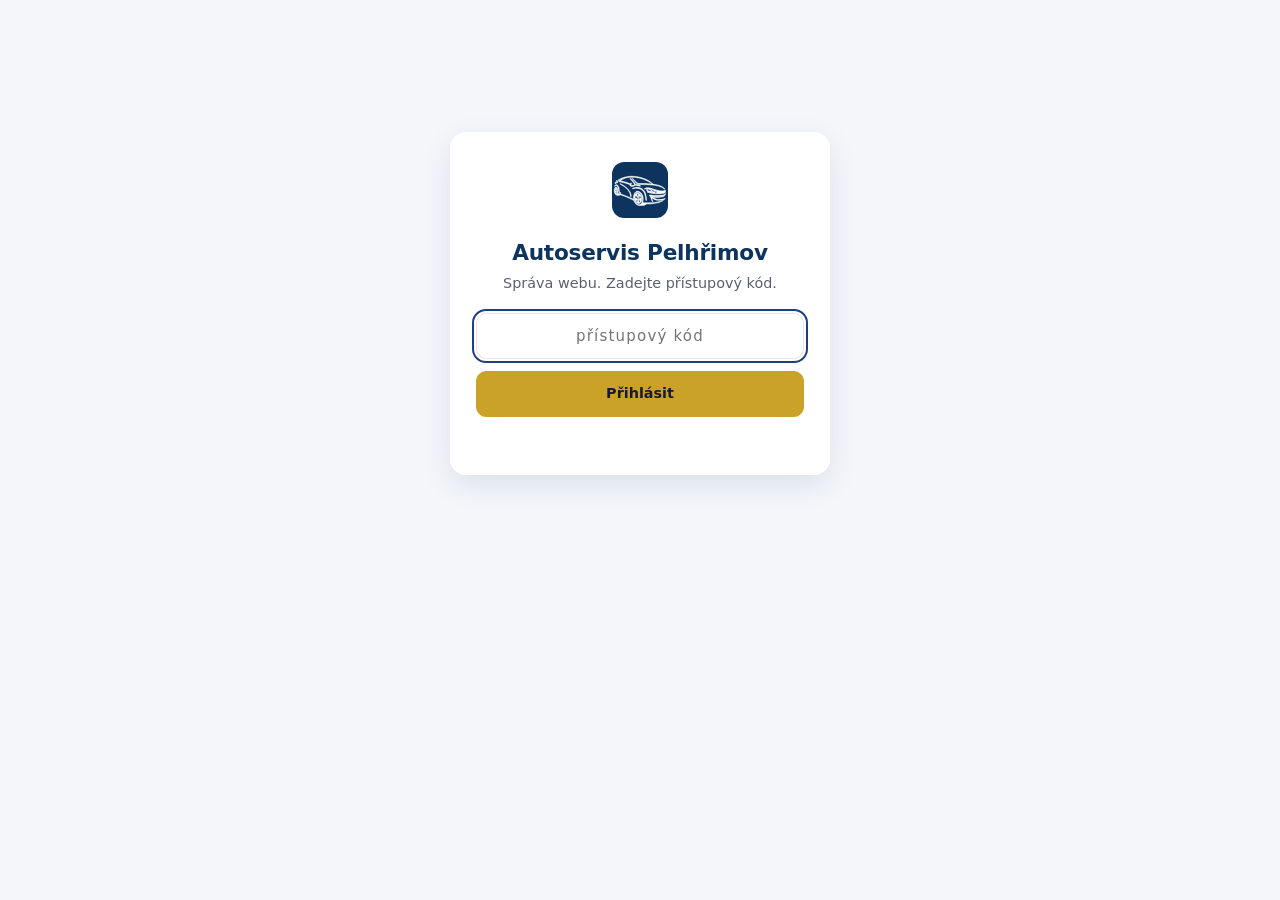
==== admin/index.html @ b39d032b "Admin /admin/ (návštěvnost + úprava ceníku) a měření kliků bez cookies - Ceny v data/obsah.json; bui" ====
<!DOCTYPE html>
<html lang="cs">
<head>
  <meta charset="UTF-8">
  <meta name="viewport" content="width=device-width, initial-scale=1.0">
  <title>Správa webu | Autoservis Pelhřimov</title>
  <meta name="robots" content="noindex, nofollow">
  <link rel="icon" href="/favicon.ico?v=2" sizes="48x48">
  <link rel="icon" href="/favicon.svg?v=2" type="image/svg+xml">
  <link rel="apple-touch-icon" href="/apple-touch-icon.png">
  <meta name="theme-color" content="#0c345f">
  <style>
    :root {
      --navy: #0c345f;
      --primary: #1e4080;
      --gold: #c9a227;
      --bg: #f4f6fa;
      --card: #ffffff;
      --ink: #1a1a2e;
      --muted: #5a6070;
      --line: rgba(26, 26, 46, 0.1);
      --ok: #1f7a4d;
      --err: #b3261e;
    }
    * { margin: 0; padding: 0; box-sizing: border-box; }
    body {
      background: var(--bg); color: var(--ink);
      font-family: -apple-system, BlinkMacSystemFont, "Segoe UI", Roboto, system-ui, sans-serif;
      font-size: 15px; line-height: 1.5; min-height: 100vh;
    }
    .wrap { max-width: 820px; margin: 0 auto; padding: 24px 16px 60px; }
    h1 { font-size: 1.35rem; font-weight: 800; color: var(--navy); letter-spacing: -0.01em; }
    h2 { font-size: 1.05rem; font-weight: 700; margin-bottom: 10px; }
    h2 small { color: var(--muted); font-size: 0.78rem; font-weight: 500; }
    .sub { color: var(--muted); font-size: 0.85rem; }
    .btn {
      font: inherit; font-weight: 700; font-size: 0.9rem; cursor: pointer;
      border: 1.5px solid var(--primary); border-radius: 10px;
      background: var(--card); color: var(--primary); padding: 9px 16px; white-space: nowrap;
    }
    .btn:hover { background: var(--primary); color: #fff; }
    .btn-primary { background: var(--gold); border-color: var(--gold); color: var(--ink); }
    .btn-primary:hover { background: #b8931f; border-color: #b8931f; color: var(--ink); }
    .btn:disabled { opacity: 0.45; cursor: default; }
    .btn:focus-visible, input:focus-visible, select:focus-visible, .tab:focus-visible { outline: 2px solid var(--primary); outline-offset: 2px; }
    .linklike { background: none; border: none; font: inherit; font-size: 0.85rem; color: var(--muted); text-decoration: underline; cursor: pointer; }
    [hidden] { display: none !important; }

    /* přihlášení */
    .login { max-width: 380px; margin: 12vh auto 0; background: var(--card); border-radius: 16px; padding: 30px 26px; box-shadow: 0 10px 30px rgba(12, 52, 95, 0.1); text-align: center; }
    .login img { width: 56px; height: 56px; margin-bottom: 12px; }
    .login p { color: var(--muted); font-size: 0.9rem; margin: 4px 0 18px; }
    .login input { width: 100%; font: inherit; padding: 11px 14px; border: 1.5px solid var(--line); border-radius: 10px; margin-bottom: 12px; text-align: center; letter-spacing: 0.08em; }
    .login .btn { width: 100%; padding: 11px; }
    .msg-err { color: var(--err); font-size: 0.88rem; margin-top: 10px; min-height: 1.3em; }

    /* hlavička a záložky */
    .top { display: flex; justify-content: space-between; align-items: flex-start; gap: 12px; margin-bottom: 18px; }
    .top a { color: var(--primary); font-weight: 600; font-size: 0.9rem; white-space: nowrap; }
    .tabs { display: flex; gap: 6px; border-bottom: 2px solid var(--line); margin-bottom: 22px; }
    .tab { font: inherit; font-weight: 700; background: none; border: none; padding: 10px 14px; color: var(--muted); cursor: pointer; border-bottom: 3px solid transparent; margin-bottom: -2px; }
    .tab[aria-selected="true"] { color: var(--navy); border-bottom-color: var(--gold); }

    /* dlaždice a karty */
    .tiles { display: grid; grid-template-columns: repeat(2, 1fr); gap: 12px; margin-bottom: 24px; }
    @media (min-width: 640px) { .tiles { grid-template-columns: repeat(4, 1fr); } }
    .tile { background: var(--card); border-radius: 14px; padding: 14px 14px 12px; box-shadow: 0 3px 12px rgba(12, 52, 95, 0.06); }
    .tile .num { font-size: 1.9rem; font-weight: 800; line-height: 1.1; color: var(--navy); font-variant-numeric: tabular-nums; }
    .tile .lbl { color: var(--muted); font-size: 0.78rem; font-weight: 600; margin-top: 3px; }
    .tile-gold { background: var(--navy); }
    .tile-gold .num { color: var(--gold); }
    .tile-gold .lbl { color: rgba(255, 255, 255, 0.8); }
    section.block { margin-bottom: 26px; }
    .card { background: var(--card); border-radius: 14px; padding: 14px 16px; box-shadow: 0 3px 12px rgba(12, 52, 95, 0.06); }

    /* cesta zákazníka */
    .step { display: flex; align-items: center; gap: 12px; padding: 10px 2px; border-top: 1px solid var(--line); }
    .step:first-child { border-top: none; }
    .step-no { flex: none; width: 26px; height: 26px; border-radius: 50%; background: var(--bg); color: var(--primary); font-weight: 800; font-size: 0.8rem; display: flex; align-items: center; justify-content: center; }
    .step-what { flex: 1; min-width: 0; font-weight: 600; }
    .step-what small { display: block; color: var(--muted); font-size: 0.76rem; font-weight: 500; }
    .step-num { font-weight: 800; font-size: 1.05rem; white-space: nowrap; font-variant-numeric: tabular-nums; }
    .step-num small { color: var(--muted); font-weight: 600; font-size: 0.78rem; margin-left: 4px; }

    /* graf */
    .chart { display: flex; align-items: flex-end; gap: 2px; height: 110px; }
    .bar { flex: 1; min-width: 3px; max-width: 34px; background: var(--primary); border-radius: 3px 3px 0 0; }
    .bar.zero { background: var(--line); height: 2px !important; }
    .chart-x { display: flex; justify-content: space-between; color: var(--muted); font-size: 0.72rem; margin-top: 6px; }

    /* tabulky */
    table { width: 100%; border-collapse: collapse; }
    td { padding: 9px 2px; border-top: 1px solid var(--line); vertical-align: middle; }
    tr:first-child td { border-top: none; }
    td.n { text-align: right; font-weight: 800; white-space: nowrap; font-variant-numeric: tabular-nums; width: 70px; }
    td.s { text-align: right; color: var(--muted); font-size: 0.8rem; white-space: nowrap; width: 90px; font-variant-numeric: tabular-nums; }
    .rowbar { display: block; height: 4px; border-radius: 2px; background: var(--gold); margin-top: 5px; }
    .empty { color: var(--muted); font-size: 0.9rem; }
    .devices { color: var(--muted); font-size: 0.88rem; margin-bottom: 8px; }
    .note { color: var(--muted); font-size: 0.8rem; margin-top: 18px; line-height: 1.55; }
    .footrow { display: flex; justify-content: space-between; align-items: center; margin-top: 18px; gap: 12px; }

    /* ceník */
    .intro { color: var(--muted); font-size: 0.9rem; margin-bottom: 16px; }
    .pol { display: grid; grid-template-columns: 1fr; gap: 8px; padding: 14px 0; border-top: 1px solid var(--line); }
    .pol:first-child { border-top: none; padding-top: 4px; }
    @media (min-width: 640px) { .pol { grid-template-columns: 200px 1fr; align-items: center; } }
    .pol-name { font-weight: 700; }
    .pol-name small { display: block; color: var(--muted); font-size: 0.8rem; font-weight: 500; }
    .pol-ctrl { display: flex; flex-wrap: wrap; align-items: center; gap: 8px; }
    .pol-ctrl select, .pol-ctrl input[type="number"], .pol-ctrl input[type="text"] {
      font: inherit; padding: 8px 10px; border: 1.5px solid var(--line); border-radius: 9px; background: #fff;
    }
    .pol-ctrl input[type="number"] { width: 120px; font-weight: 700; }
    .pol-ctrl input[type="text"] { width: 220px; max-width: 100%; }
    .pol-ctrl label.od { display: inline-flex; align-items: center; gap: 5px; font-size: 0.9rem; cursor: pointer; }
    .pol-ctrl .unit { color: var(--muted); font-weight: 600; }
    .pol.invalid input { border-color: var(--err); }
    .pol-err { color: var(--err); font-size: 0.82rem; grid-column: 1 / -1; }
    .savebar { display: flex; flex-wrap: wrap; align-items: center; gap: 12px; margin-top: 16px; }
    .status { font-size: 0.9rem; font-weight: 600; }
    .status.ok { color: var(--ok); }
    .status.err { color: var(--err); }
    .status.wait { color: var(--primary); }
  </style>
</head>
<body>

<div class="wrap" id="view-login" hidden>
  <div class="login">
    <img src="/favicon.svg?v=2" alt="">
    <h1>Autoservis Pelhřimov</h1>
    <p>Správa webu. Zadejte přístupový kód.</p>
    <input type="password" id="key-input" placeholder="přístupový kód" autocomplete="current-password" aria-label="Přístupový kód">
    <button class="btn btn-primary" id="key-btn">Přihlásit</button>
    <div class="msg-err" id="login-err" role="alert"></div>
  </div>
</div>

<div class="wrap" id="view-app" hidden>
  <header class="top">
    <div>
      <h1>Autoservis Pelhřimov</h1>
      <div class="sub">Správa webu autoservispelhrimov.cz</div>
    </div>
    <a href="/" target="_blank" rel="noopener">Otevřít web</a>
  </header>

  <div class="tabs" role="tablist">
    <button class="tab" role="tab" id="tab-btn-navstevnost" aria-selected="true" aria-controls="tab-navstevnost">Návštěvnost</button>
    <button class="tab" role="tab" id="tab-btn-cenik" aria-selected="false" aria-controls="tab-cenik">Ceník</button>
  </div>

  <div id="tab-navstevnost" role="tabpanel" aria-labelledby="tab-btn-navstevnost">
    <div class="tiles">
      <div class="tile"><div class="num" id="t-navstevy">–</div><div class="lbl">návštěv webu</div></div>
      <div class="tile tile-gold"><div class="num" id="t-kontakt">–</div><div class="lbl">vás kontaktovalo</div></div>
      <div class="tile"><div class="num" id="t-zobrazeni">–</div><div class="lbl">zobrazení stránek</div></div>
      <div class="tile"><div class="num" id="t-7dni">–</div><div class="lbl">zobrazení za 7 dní</div></div>
    </div>

    <section class="block">
      <h2>Cesta zákazníka</h2>
      <div class="card" id="funnel"></div>
    </section>

    <section class="block">
      <h2>Zobrazení stránek po dnech <small>(posledních 30 dní)</small></h2>
      <div class="card">
        <div class="chart" id="chart"></div>
        <div class="chart-x"><span id="chart-from"></span><span id="chart-to"></span></div>
      </div>
    </section>

    <section class="block">
      <h2>Jak vás kontaktovali <small>(a odkud na webu)</small></h2>
      <div class="card"><table id="kontakt-table"></table><div class="empty" id="kontakt-empty" hidden>Zatím nikdo.</div></div>
    </section>

    <section class="block">
      <h2>Na co dalšího klikali</h2>
      <div class="card"><table id="navigace-table"></table><div class="empty" id="navigace-empty" hidden>Zatím žádné kliky.</div></div>
    </section>

    <section class="block">
      <h2>Které stránky lidé čtou</h2>
      <div class="card"><table id="pages-table"></table><div class="empty" id="pages-empty" hidden>Zatím žádná data.</div></div>
    </section>

    <section class="block">
      <h2>Odkud lidé přišli</h2>
      <div class="card"><table id="sources-table"></table><div class="empty" id="sources-empty" hidden>Zatím žádná data.</div></div>
    </section>

    <div class="devices" id="devices"></div>
    <p class="note">
      Měříme anonymně a bez cookies od 21.&nbsp;9.&nbsp;2026. <strong>Návštěva</strong> je příchod na web zvenku
      (z Googlu, z mapy, z odkazu nebo napsáním adresy). Přechody mezi stránkami webu se počítají jen do zobrazení.
      <strong>Kontaktovali vás</strong> = lidé, kteří na webu klikli na telefon, WhatsApp, SMS nebo e-mail, nebo odeslali formulář.
      Jestli se opravdu dovolali, web nepozná.
    </p>
    <div class="footrow">
      <span class="sub" id="updated-at"></span>
      <button class="btn" id="refresh-btn">Obnovit</button>
    </div>
  </div>

  <div id="tab-cenik" role="tabpanel" aria-labelledby="tab-btn-cenik" hidden>
    <p class="intro">
      Po uložení se ceny propíšou do ceníku na webu, do častých dotazů i do údajů pro Google a AI asistenty.
      Web se přestaví zhruba do minuty. Ceny zadávejte včetně DPH.
    </p>
    <div class="card"><div id="cenik-form"><div class="empty">Načítám ceník…</div></div></div>
    <div class="savebar">
      <button class="btn btn-primary" id="save-btn" disabled>Uložit ceník</button>
      <button class="btn" id="reload-btn" hidden>Načíst znovu</button>
      <span class="status" id="cenik-status" role="status"></span>
    </div>
    <p class="note" id="cenik-meta"></p>
  </div>

  <div class="footrow">
    <span></span>
    <button class="linklike" id="logout-btn">Odhlásit</button>
  </div>
</div>

<script>
(function () {
  var SITE = 'autoservis-pelhrimov';
  var STATS_API = 'https://app.webzitra.cz/api/client-stats?site=' + SITE + '&days=30';
  var CONTENT_API = 'https://app.webzitra.cz/api/client-content?site=' + SITE;
  var KEY_STORE = 'ap_admin_key';

  var $ = function (id) { return document.getElementById(id); };
  function getKey() { try { return localStorage.getItem(KEY_STORE) || ''; } catch (e) { return ''; } }
  function setKey(k) { try { localStorage.setItem(KEY_STORE, k); } catch (e) {} }
  function clearKey() { try { localStorage.removeItem(KEY_STORE); } catch (e) {} }

  function fmt(n) { return (n || 0).toLocaleString('cs-CZ'); }
  function pct(part, whole) { return whole ? Math.round(100 * (part || 0) / whole) + ' %' : '0 %'; }
  function lide(n) { n = n || 0; return fmt(n) + ' ' + (n === 1 ? 'člověk' : (n >= 2 && n <= 4 ? 'lidé' : 'lidí')); }
  function czDay(iso) { var p = (iso || '').split('-'); return p.length === 3 ? (+p[2]) + '. ' + (+p[1]) + '.' : iso; }
  function el(tag, cls, text) { var e = document.createElement(tag); if (cls) e.className = cls; if (text != null) e.textContent = text; return e; }

  // ── názvy pro lidi (žádná hantýrka) ──
  var STRANKY = {
    '/': 'Úvodní stránka', '/diagnostika/': 'Diagnostika', '/pneuservis/': 'Pneuservis',
    '/geometrie/': 'Geometrie kol', '/priprava-stk/': 'Příprava na STK', '/karosarske-prace/': 'Karosářské práce',
    '/udrzba-a-servis/': 'Údržba a servis', '/dekujeme/': 'Poděkování po odeslání formuláře'
  };
  var MISTA = {
    uvod: 'úvod stránky', lista: 'lišta dole na mobilu', kontakt: 'sekce Kontakt', cenik: 'ceník', faq: 'časté dotazy',
    menu: 'menu', paticka: 'patička', recenze: 'recenze', sluzby: 'služby', 'o-nas': 'o nás', galerie: 'galerie',
    dekujeme: 'poděkování', diagnostika: 'stránka Diagnostika', pneuservis: 'stránka Pneuservis',
    geometrie: 'stránka Geometrie', 'priprava-stk': 'stránka Příprava na STK', 'karosarske-prace': 'stránka Karosářské práce',
    'udrzba-a-servis': 'stránka Údržba a servis'
  };
  var KANALY = { telefon: 'Zavolali', whatsapp: 'Napsali na WhatsApp', sms: 'Poslali SMS', email: 'Napsali e-mail', formular: 'Odeslali formulář' };
  var SEKCE = { sluzby: 'Služby', cenik: 'Ceník', recenze: 'Recenze', faq: 'Časté dotazy', kontakt: 'Kontakt' };

  function labelName(label) {
    var p = (label || '').split(':');
    if (p[0] === 'kontakt') return (KANALY[p[1]] || p[1]) + (p[2] ? ' · ' + (MISTA[p[2]] || p[2]) : '');
    if (p[0] === 'navigace') {
      if (p[1] === 'google-recenze') return 'Otevřeli recenze na Googlu';
      if ((p[1] || '').indexOf('sluzba-') === 0) {
        var slug = p[1].slice(7);
        return 'Otevřeli službu ' + (STRANKY['/' + slug + '/'] || slug) + (p[2] ? ' · z ' + (MISTA[p[2]] || p[2]) : '');
      }
    }
    return label;
  }

  var AI = { 'chatgpt.com': 'ChatGPT', 'chat.openai.com': 'ChatGPT', 'perplexity.ai': 'Perplexity', 'www.perplexity.ai': 'Perplexity',
    'claude.ai': 'Claude', 'gemini.google.com': 'Gemini', 'copilot.microsoft.com': 'Copilot' };
  function sourceName(raw) {
    var s = (raw || '').toLowerCase(), host = s.split('/')[0];
    if (s === 'direct') return 'Napsali adresu nebo záložka';
    if (AI[host]) return 'AI asistent · ' + AI[host];
    if (s === 'meta-ad' || /^(fb|facebook|ig|instagram|meta)\//.test(s)) return 'Reklama na Facebooku / Instagramu';
    if (/(^|\.)google\./.test(host)) return 'Google';
    if (/(^|\.)seznam\.cz$/.test(host)) return 'Seznam';
    if (/(^|\.)bing\.com$/.test(host)) return 'Bing';
    if (/(^|\.)(facebook|fb)\.com$/.test(host)) return 'Facebook';
    if (/(^|\.)instagram\.com$/.test(host)) return 'Instagram';
    if (/(^|\.)firmy\.cz$/.test(host)) return 'Firmy.cz';
    if (/(^|\.)mapy\.(cz|com)$/.test(host)) return 'Mapy.cz';
    return host || s;
  }

  function row(name, main, sub, barPct) {
    var tr = el('tr'), td1 = el('td', null, name);
    if (barPct != null) { var b = el('span', 'rowbar'); b.style.width = Math.max(3, Math.round(barPct)) + '%'; td1.appendChild(b); }
    tr.appendChild(td1); tr.appendChild(el('td', 'n', main)); tr.appendChild(el('td', 's', sub || ''));
    return tr;
  }
  function fillTable(tableId, emptyId, rows) {
    var t = $(tableId); t.textContent = '';
    rows.forEach(function (r) { t.appendChild(r); });
    $(emptyId).hidden = rows.length > 0;
  }
  function findBy(arr, key, val) { for (var i = 0; i < (arr || []).length; i++) if (arr[i][key] === val) return arr[i]; return null; }

  // ── Návštěvnost ──
  function renderStats(st) {
    var totals = st.totals || {}, last7 = st.last7 || {};
    var interni = findBy(st.sources, 'source', 'interni');
    var navstevy = Math.max(0, (totals.visitors || 0) - (interni ? interni.visitors || 0 : 0));
    var kontakt = findBy(st.click_groups, 'group', 'kontakt');
    var kontaktLidi = kontakt ? kontakt.visitors || 0 : 0;
    $('t-navstevy').textContent = fmt(navstevy);
    $('t-kontakt').textContent = fmt(kontaktLidi);
    $('t-zobrazeni').textContent = fmt(totals.pageviews);
    $('t-7dni').textContent = fmt(last7.pageviews);

    var f = $('funnel'); f.textContent = '';
    var cenik = findBy(st.sections, 'label', 'cenik'), kont = findBy(st.sections, 'label', 'kontakt');
    [['1', 'Přišli na web', 'návštěvy zvenku', navstevy],
     ['2', 'Prohlédli si ceník', 'dolistovali k ceníku', cenik ? cenik.visitors : 0],
     ['3', 'Došli ke kontaktu', 'dolistovali k sekci Kontakt', kont ? kont.visitors : 0],
     ['4', 'Kontaktovali vás', 'telefon, WhatsApp, SMS, e-mail nebo formulář', kontaktLidi]
    ].forEach(function (s, i) {
      var step = el('div', 'step');
      step.appendChild(el('div', 'step-no', s[0]));
      var what = el('div', 'step-what', s[1]); what.appendChild(el('small', null, s[2])); step.appendChild(what);
      var num = el('div', 'step-num', fmt(s[3]));
      if (i > 0 && navstevy) num.appendChild(el('small', null, pct(s[3], navstevy)));
      step.appendChild(num);
      f.appendChild(step);
    });

    var chart = $('chart'); chart.textContent = '';
    var daily = st.daily || [];
    var max = daily.reduce(function (m, d) { return Math.max(m, d.pageviews || 0); }, 0);
    daily.forEach(function (d) {
      var v = d.pageviews || 0, b = el('div', 'bar' + (v ? '' : ' zero'));
      if (v) b.style.height = Math.max(4, Math.round(100 * v / max)) + '%';
      b.title = czDay(d.day) + ': ' + fmt(v) + ' zobrazení' + (d.clicks ? ', ' + fmt(d.clicks) + ' kliků' : '');
      chart.appendChild(b);
    });
    if (!daily.length) chart.appendChild(el('div', 'empty', 'Zatím žádná data, měření běží od 21. 9. 2026.'));
    $('chart-from').textContent = daily.length ? czDay(daily[0].day) : '';
    $('chart-to').textContent = daily.length ? czDay(daily[daily.length - 1].day) : '';

    var clicks = st.clicks || [];
    var kontaktni = clicks.filter(function (c) { return (c.label || '').indexOf('kontakt:') === 0; });
    var ostatni = clicks.filter(function (c) { return (c.label || '').indexOf('kontakt:') !== 0; });
    var maxK = kontaktni.reduce(function (m, c) { return Math.max(m, c.count || 0); }, 0);
    fillTable('kontakt-table', 'kontakt-empty', kontaktni.map(function (c) {
      return row(labelName(c.label), fmt(c.count) + '×', lide(c.visitors), maxK ? 100 * c.count / maxK : 0);
    }));
    var maxO = ostatni.reduce(function (m, c) { return Math.max(m, c.count || 0); }, 0);
    fillTable('navigace-table', 'navigace-empty', ostatni.map(function (c) {
      return row(labelName(c.label), fmt(c.count) + '×', lide(c.visitors), maxO ? 100 * c.count / maxO : 0);
    }));

    var pages = st.pages || [];
    var maxP = pages.reduce(function (m, p) { return Math.max(m, p.pageviews || 0); }, 0);
    fillTable('pages-table', 'pages-empty', pages.map(function (p) {
      return row(STRANKY[p.path] || p.path, fmt(p.pageviews), 'zobrazení', maxP ? 100 * p.pageviews / maxP : 0);
    }));

    var merged = {}, total = 0;
    (st.sources || []).forEach(function (s) {
      if (s.source === 'interni') return;
      var n = sourceName(s.source);
      merged[n] = (merged[n] || 0) + (s.visitors || 0); total += s.visitors || 0;
    });
    var src = Object.keys(merged).map(function (n) { return { n: n, v: merged[n] }; }).sort(function (a, b) { return b.v - a.v; });
    fillTable('sources-table', 'sources-empty', src.map(function (s) {
      return row(s.n, fmt(s.v), pct(s.v, total), src[0].v ? 100 * s.v / src[0].v : 0);
    }));

    var dv = st.devices || {}, dt = (dv.m || 0) + (dv.t || 0) + (dv.d || 0);
    $('devices').textContent = dt ? 'Zařízení: ' + pct(dv.m, dt) + ' mobil, ' + pct(dv.d, dt) + ' počítač, ' + pct(dv.t, dt) + ' tablet' : '';
    $('updated-at').textContent = 'Načteno ' + new Date().toLocaleTimeString('cs-CZ', { hour: '2-digit', minute: '2-digit' });
  }

  function loadStats(key, fromLogin) {
    var btn = fromLogin ? $('key-btn') : $('refresh-btn');
    btn.disabled = true;
    return fetch(STATS_API, { headers: { 'x-admin-key': key }, cache: 'no-store' })
      .then(function (r) {
        if (r.status === 401) throw new Error('bad_key');
        if (!r.ok) throw new Error('http_' + r.status);
        return r.json();
      })
      .then(function (j) {
        setKey(key);
        $('view-login').hidden = true; $('view-app').hidden = false;
        renderStats(j.stats || {});
        return true;
      })
      .catch(function (err) {
        if (err.message === 'bad_key') {
          clearKey(); showLogin(fromLogin ? 'Nesprávný kód.' : '');
        } else if (fromLogin) {
          $('login-err').textContent = 'Nepodařilo se načíst data, zkuste to za chvíli.';
        } else {
          $('updated-at').textContent = 'Načtení selhalo, zkuste Obnovit.';
        }
        return false;
      })
      .then(function (ok) { btn.disabled = false; return ok; });
  }

  // ── Ceník ──
  var POLOZKY = [
    { k: 'mechanicke-prace', n: 'Mechanické práce', j: 'Kč/hod', jenCislo: true, pozn: 'hodinová sazba' },
    { k: 'prezuti', n: 'Přezutí + vyvážení', j: 'Kč' },
    { k: 'geometrie', n: 'Geometrie kol', j: 'Kč' },
    { k: 'diagnostika', n: 'Diagnostika', j: 'Kč', jenCislo: true },
    { k: 'klimatizace', n: 'Servis klimatizace', j: 'Kč' },
    { k: 'stk', n: 'Příprava na STK', j: 'Kč' }
  ];
  var TEXT_RE = /^[\p{L}\p{N} .,:;()/+–-]{1,30}$/u;
  var cenik = { obsah: null, sha: null, puvodni: '' };
  var nacteno = false;

  function tisice(n) { return String(n).replace(/\B(?=(\d{3})+(?!\d))/g, ' '); }
  function naWebu(p, pol) {
    if (p.cena === null) return p.text;
    return (p.od ? 'od ' : '') + tisice(p.cena) + ' ' + pol.j;
  }
  function status(text, cls) { var s = $('cenik-status'); s.textContent = text || ''; s.className = 'status' + (cls ? ' ' + cls : ''); }

  function renderCenik() {
    var box = $('cenik-form'); box.textContent = '';
    var ceny = (cenik.obsah && cenik.obsah.ceny) || {};
    POLOZKY.forEach(function (pol) {
      var p = ceny[pol.k] || { cena: null, od: false, text: '' };
      var wrap = el('div', 'pol'); wrap.dataset.k = pol.k;
      var name = el('div', 'pol-name', pol.n);
      var preview = el('small'); name.appendChild(preview); wrap.appendChild(name);
      var ctrl = el('div', 'pol-ctrl');

      var mode = null;
      if (!pol.jenCislo) {
        mode = el('select'); mode.setAttribute('aria-label', pol.n + ': cena nebo text');
        [['cena', 'Cena v Kč'], ['text', 'Text místo ceny']].forEach(function (o) {
          var opt = el('option', null, o[1]); opt.value = o[0]; mode.appendChild(opt);
        });
        mode.value = p.cena === null ? 'text' : 'cena';
        ctrl.appendChild(mode);
      }
      var odLbl = el('label', 'od'); var od = el('input'); od.type = 'checkbox'; od.checked = !!p.od;
      odLbl.appendChild(od); odLbl.appendChild(document.createTextNode('od'));
      var num = el('input'); num.type = 'number'; num.min = '1'; num.max = '1000000'; num.step = '1'; num.inputMode = 'numeric';
      num.value = p.cena === null ? '' : String(p.cena); num.setAttribute('aria-label', pol.n + ': cena v Kč');
      var unit = el('span', 'unit', pol.j);
      var txt = el('input'); txt.type = 'text'; txt.maxLength = 30; txt.value = p.text || ''; txt.placeholder = 'např. dle opravy';
      txt.setAttribute('aria-label', pol.n + ': text místo ceny');
      ctrl.appendChild(odLbl); ctrl.appendChild(num); ctrl.appendChild(unit); ctrl.appendChild(txt);
      wrap.appendChild(ctrl);
      var err = el('div', 'pol-err'); err.hidden = true; wrap.appendChild(err);

      function sync() {
        var jeText = mode && mode.value === 'text';
        odLbl.hidden = jeText; num.hidden = jeText; unit.hidden = jeText; txt.hidden = !jeText;
        var v = cist(pol, wrap);
        preview.textContent = v.chyba ? '' : 'Na webu: ' + naWebu(v.hodnota, pol);
        wrap.classList.toggle('invalid', !!v.chyba);
        err.textContent = v.chyba || ''; err.hidden = !v.chyba;
        zmena();
      }
      [mode, od, num, txt].forEach(function (x) { if (x) { x.addEventListener('input', sync); x.addEventListener('change', sync); } });
      wrap._sync = sync;
      box.appendChild(wrap);
      sync();
    });
    var u = cenik.obsah && cenik.obsah.upraveno ? new Date(cenik.obsah.upraveno) : null;
    $('cenik-meta').textContent = u && !isNaN(u) ? 'Naposledy upraveno ' + u.toLocaleString('cs-CZ', { day: 'numeric', month: 'numeric', year: 'numeric', hour: '2-digit', minute: '2-digit' }) + '.' : '';
  }

  function cist(pol, wrap) {
    var ctrl = wrap.querySelector('.pol-ctrl');
    var mode = ctrl.querySelector('select'), od = ctrl.querySelector('input[type="checkbox"]');
    var num = ctrl.querySelector('input[type="number"]'), txt = ctrl.querySelector('input[type="text"]');
    if (mode && mode.value === 'text') {
      var t = txt.value.trim();
      if (!TEXT_RE.test(t)) return { chyba: 'Napište krátký text (max 30 znaků, bez speciálních znaků).' };
      return { hodnota: { cena: null, od: false, text: t } };
    }
    var raw = num.value.trim();
    var n = Number(raw);
    if (!raw || !Number.isInteger(n) || n < 1 || n > 1000000) return { chyba: 'Zadejte celou cenu v Kč (1 až 1 000 000).' };
    return { hodnota: { cena: n, od: od.checked, text: '' } };
  }

  function sesbirat() {
    var ceny = {}, chyba = false;
    POLOZKY.forEach(function (pol) {
      var wrap = document.querySelector('.pol[data-k="' + pol.k + '"]');
      var v = wrap ? cist(pol, wrap) : { chyba: 'chybí' };
      if (v.chyba) chyba = true; else ceny[pol.k] = v.hodnota;
    });
    return chyba ? null : ceny;
  }

  function zmena() {
    var c = sesbirat();
    var zmeneno = !!c && JSON.stringify(c) !== cenik.puvodni;
    $('save-btn').disabled = !zmeneno;
    if (zmeneno) status('');
  }

  function loadCenik() {
    status('');
    $('reload-btn').hidden = true;
    $('cenik-form').textContent = ''; $('cenik-form').appendChild(el('div', 'empty', 'Načítám ceník…'));
    return fetch(CONTENT_API, { headers: { 'x-admin-key': getKey() }, cache: 'no-store' })
      .then(function (r) {
        if (r.status === 401) throw new Error('bad_key');
        var ct = r.headers.get('content-type') || '';
        if (ct.indexOf('application/json') === -1) throw new Error('not_ready');
        return r.json().then(function (j) { if (!r.ok) throw new Error(j.error || 'http_' + r.status); return j; });
      })
      .then(function (j) {
        cenik.obsah = j.obsah; cenik.sha = j.sha;
        var ceny = (j.obsah && j.obsah.ceny) || {};
        var norm = {};
        POLOZKY.forEach(function (pol) { if (ceny[pol.k]) norm[pol.k] = ceny[pol.k]; });
        cenik.puvodni = JSON.stringify(norm);
        nacteno = true;
        renderCenik();
      })
      .catch(function (err) {
        var box = $('cenik-form'); box.textContent = '';
        if (err.message === 'bad_key') { clearKey(); showLogin(''); return; }
        box.appendChild(el('div', 'empty', err.message === 'not_ready'
          ? 'Úprava ceníku se ještě spouští. Zkuste to prosím za chvíli.'
          : 'Ceník se nepodařilo načíst. Zkuste to za chvíli znovu.'));
        $('reload-btn').hidden = false;
      });
  }

  function cekatNaWeb(upraveno) {
    var pokusy = 0;
    status('Uloženo. Web se přestavuje, nové ceny budou vidět zhruba do minuty…', 'wait');
    (function kolo() {
      pokusy++;
      fetch('/data/obsah.json?t=' + Date.now(), { cache: 'no-store' })
        .then(function (r) { return r.ok ? r.json() : null; })
        .then(function (j) {
          if (j && j.upraveno === upraveno) { status('Hotovo, nové ceny jsou na webu.', 'ok'); return; }
          if (pokusy >= 40) { status('Uloženo. Přestavení webu trvá déle než obvykle, ceny se objeví během pár minut.', 'wait'); return; }
          setTimeout(kolo, 5000);
        })
        .catch(function () { if (pokusy < 40) setTimeout(kolo, 5000); });
    })();
  }

  function ulozit() {
    var ceny = sesbirat();
    if (!ceny) { status('Opravte prosím zvýrazněné položky.', 'err'); return; }
    var obsah = { upraveno: new Date().toISOString(), ceny: ceny };
    $('save-btn').disabled = true;
    status('Ukládám…', 'wait');
    fetch(CONTENT_API, {
      method: 'PUT', cache: 'no-store',
      headers: { 'x-admin-key': getKey(), 'content-type': 'application/json' },
      body: JSON.stringify({ obsah: obsah, sha: cenik.sha })
    })
      .then(function (r) { return r.json().catch(function () { return {}; }).then(function (j) { return { r: r, j: j }; }); })
      .then(function (x) {
        if (x.r.status === 401) { clearKey(); showLogin('Přihlaste se prosím znovu.'); return; }
        if (x.r.status === 409) {
          status('Ceník mezitím změnil někdo jiný. Načtěte ho znovu a úpravu zopakujte.', 'err');
          $('reload-btn').hidden = false; return;
        }
        if (!x.r.ok || !x.j.success) {
          status('Uložení se nepovedlo' + (x.j.detail ? ' (' + x.j.detail + ')' : '') + '. Zkuste to znovu.', 'err');
          $('save-btn').disabled = false; return;
        }
        cenik.sha = x.j.sha; cenik.obsah = obsah; cenik.puvodni = JSON.stringify(ceny);
        renderCenik();
        cekatNaWeb(obsah.upraveno);
      })
      .catch(function () { status('Uložení se nepovedlo (síť). Zkuste to znovu.', 'err'); $('save-btn').disabled = false; });
  }

  // ── záložky, přihlášení ──
  function prepnout(ktera) {
    ['navstevnost', 'cenik'].forEach(function (t) {
      var on = t === ktera;
      $('tab-' + t).hidden = !on;
      $('tab-btn-' + t).setAttribute('aria-selected', on ? 'true' : 'false');
    });
    if (ktera === 'cenik' && !nacteno) loadCenik();
  }
  function showLogin(msg) {
    $('view-app').hidden = true; $('view-login').hidden = false;
    $('login-err').textContent = msg || '';
    setTimeout(function () { $('key-input').focus(); }, 50);
  }

  $('key-btn').addEventListener('click', function () { var k = $('key-input').value.trim(); if (k) loadStats(k, true); });
  $('key-input').addEventListener('keydown', function (e) { if (e.key === 'Enter') $('key-btn').click(); });
  $('refresh-btn').addEventListener('click', function () { loadStats(getKey(), false); });
  $('tab-btn-navstevnost').addEventListener('click', function () { prepnout('navstevnost'); });
  $('tab-btn-cenik').addEventListener('click', function () { prepnout('cenik'); });
  $('save-btn').addEventListener('click', ulozit);
  $('reload-btn').addEventListener('click', function () { nacteno = false; loadCenik(); });
  $('logout-btn').addEventListener('click', function () { clearKey(); $('key-input').value = ''; nacteno = false; showLogin(''); });
  window.addEventListener('beforeunload', function (e) { if (!$('save-btn').disabled) { e.preventDefault(); e.returnValue = ''; } });

  var saved = getKey();
  if (saved) { $('view-app').hidden = false; loadStats(saved, false); } else { showLogin(''); }
})();
</script>
</body>
</html>
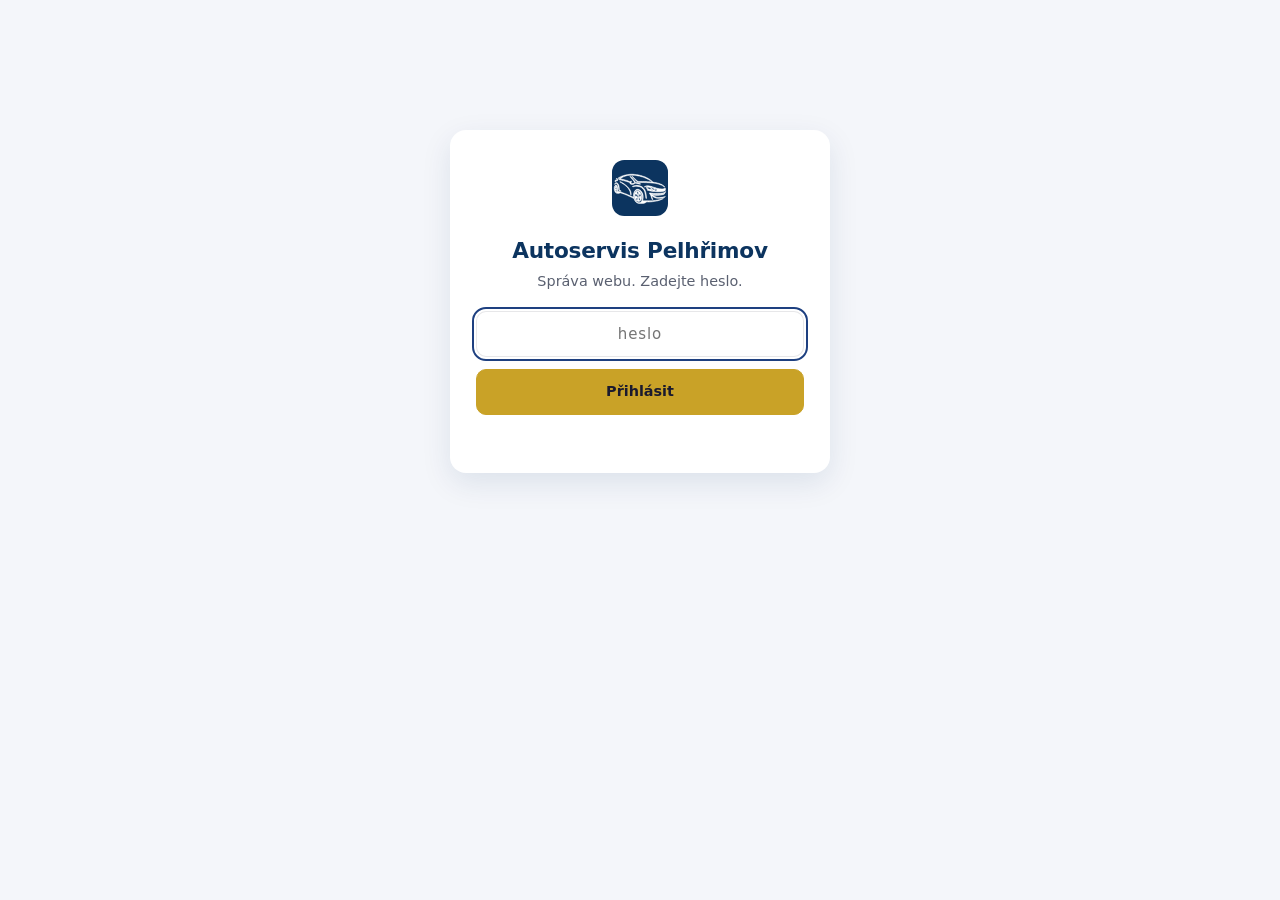
==== commit 22425a8c: "Admin v2: poptávky z formuláře, úprava ceníku, otevírací doby a oznámení - Formulář: pryč FormSubmit" ====
--- a/admin/index.html
+++ b/admin/index.html
@@ -11,57 +11,40 @@
   <meta name="theme-color" content="#0c345f">
   <style>
     :root {
-      --navy: #0c345f;
-      --primary: #1e4080;
-      --gold: #c9a227;
-      --bg: #f4f6fa;
-      --card: #ffffff;
-      --ink: #1a1a2e;
-      --muted: #5a6070;
-      --line: rgba(26, 26, 46, 0.1);
-      --ok: #1f7a4d;
-      --err: #b3261e;
+      --navy: #0c345f; --primary: #1e4080; --gold: #c9a227; --bg: #f4f6fa; --card: #ffffff;
+      --ink: #1a1a2e; --muted: #5a6070; --line: rgba(26, 26, 46, 0.1); --ok: #1f7a4d; --err: #b3261e;
     }
     * { margin: 0; padding: 0; box-sizing: border-box; }
-    body {
-      background: var(--bg); color: var(--ink);
-      font-family: -apple-system, BlinkMacSystemFont, "Segoe UI", Roboto, system-ui, sans-serif;
-      font-size: 15px; line-height: 1.5; min-height: 100vh;
-    }
-    .wrap { max-width: 820px; margin: 0 auto; padding: 24px 16px 60px; }
+    body { background: var(--bg); color: var(--ink); font-family: -apple-system, BlinkMacSystemFont, "Segoe UI", Roboto, system-ui, sans-serif; font-size: 15px; line-height: 1.5; min-height: 100vh; }
+    .wrap { max-width: 860px; margin: 0 auto; padding: 22px 16px 60px; }
     h1 { font-size: 1.35rem; font-weight: 800; color: var(--navy); letter-spacing: -0.01em; }
     h2 { font-size: 1.05rem; font-weight: 700; margin-bottom: 10px; }
     h2 small { color: var(--muted); font-size: 0.78rem; font-weight: 500; }
     .sub { color: var(--muted); font-size: 0.85rem; }
-    .btn {
-      font: inherit; font-weight: 700; font-size: 0.9rem; cursor: pointer;
-      border: 1.5px solid var(--primary); border-radius: 10px;
-      background: var(--card); color: var(--primary); padding: 9px 16px; white-space: nowrap;
-    }
+    .btn { font: inherit; font-weight: 700; font-size: 0.9rem; cursor: pointer; border: 1.5px solid var(--primary); border-radius: 10px; background: var(--card); color: var(--primary); padding: 9px 16px; white-space: nowrap; }
     .btn:hover { background: var(--primary); color: #fff; }
     .btn-primary { background: var(--gold); border-color: var(--gold); color: var(--ink); }
     .btn-primary:hover { background: #b8931f; border-color: #b8931f; color: var(--ink); }
+    .btn-small { padding: 6px 12px; font-size: 0.82rem; border-radius: 8px; }
     .btn:disabled { opacity: 0.45; cursor: default; }
-    .btn:focus-visible, input:focus-visible, select:focus-visible, .tab:focus-visible { outline: 2px solid var(--primary); outline-offset: 2px; }
+    .btn:focus-visible, input:focus-visible, select:focus-visible, textarea:focus-visible, .tab:focus-visible, .chip:focus-visible { outline: 2px solid var(--primary); outline-offset: 2px; }
     .linklike { background: none; border: none; font: inherit; font-size: 0.85rem; color: var(--muted); text-decoration: underline; cursor: pointer; }
     [hidden] { display: none !important; }
 
-    /* přihlášení */
     .login { max-width: 380px; margin: 12vh auto 0; background: var(--card); border-radius: 16px; padding: 30px 26px; box-shadow: 0 10px 30px rgba(12, 52, 95, 0.1); text-align: center; }
     .login img { width: 56px; height: 56px; margin-bottom: 12px; }
     .login p { color: var(--muted); font-size: 0.9rem; margin: 4px 0 18px; }
-    .login input { width: 100%; font: inherit; padding: 11px 14px; border: 1.5px solid var(--line); border-radius: 10px; margin-bottom: 12px; text-align: center; letter-spacing: 0.08em; }
+    .login input { width: 100%; font: inherit; padding: 11px 14px; border: 1.5px solid var(--line); border-radius: 10px; margin-bottom: 12px; text-align: center; letter-spacing: 0.06em; }
     .login .btn { width: 100%; padding: 11px; }
     .msg-err { color: var(--err); font-size: 0.88rem; margin-top: 10px; min-height: 1.3em; }
 
-    /* hlavička a záložky */
-    .top { display: flex; justify-content: space-between; align-items: flex-start; gap: 12px; margin-bottom: 18px; }
+    .top { display: flex; justify-content: space-between; align-items: flex-start; gap: 12px; margin-bottom: 16px; }
     .top a { color: var(--primary); font-weight: 600; font-size: 0.9rem; white-space: nowrap; }
-    .tabs { display: flex; gap: 6px; border-bottom: 2px solid var(--line); margin-bottom: 22px; }
-    .tab { font: inherit; font-weight: 700; background: none; border: none; padding: 10px 14px; color: var(--muted); cursor: pointer; border-bottom: 3px solid transparent; margin-bottom: -2px; }
+    .tabs { display: flex; gap: 4px; border-bottom: 2px solid var(--line); margin-bottom: 20px; overflow-x: auto; }
+    .tab { font: inherit; font-weight: 700; background: none; border: none; padding: 10px 12px; color: var(--muted); cursor: pointer; border-bottom: 3px solid transparent; margin-bottom: -2px; white-space: nowrap; }
     .tab[aria-selected="true"] { color: var(--navy); border-bottom-color: var(--gold); }
-
-    /* dlaždice a karty */
+    .badge { display: inline-block; min-width: 20px; padding: 0 6px; margin-left: 6px; border-radius: 10px; background: var(--err); color: #fff; font-size: 0.75rem; line-height: 20px; text-align: center; }
+
     .tiles { display: grid; grid-template-columns: repeat(2, 1fr); gap: 12px; margin-bottom: 24px; }
     @media (min-width: 640px) { .tiles { grid-template-columns: repeat(4, 1fr); } }
     .tile { background: var(--card); border-radius: 14px; padding: 14px 14px 12px; box-shadow: 0 3px 12px rgba(12, 52, 95, 0.06); }
@@ -72,8 +55,8 @@
     .tile-gold .lbl { color: rgba(255, 255, 255, 0.8); }
     section.block { margin-bottom: 26px; }
     .card { background: var(--card); border-radius: 14px; padding: 14px 16px; box-shadow: 0 3px 12px rgba(12, 52, 95, 0.06); }
-
-    /* cesta zákazníka */
+    .card + .card { margin-top: 14px; }
+
     .step { display: flex; align-items: center; gap: 12px; padding: 10px 2px; border-top: 1px solid var(--line); }
     .step:first-child { border-top: none; }
     .step-no { flex: none; width: 26px; height: 26px; border-radius: 50%; background: var(--bg); color: var(--primary); font-weight: 800; font-size: 0.8rem; display: flex; align-items: center; justify-content: center; }
@@ -81,14 +64,10 @@
     .step-what small { display: block; color: var(--muted); font-size: 0.76rem; font-weight: 500; }
     .step-num { font-weight: 800; font-size: 1.05rem; white-space: nowrap; font-variant-numeric: tabular-nums; }
     .step-num small { color: var(--muted); font-weight: 600; font-size: 0.78rem; margin-left: 4px; }
-
-    /* graf */
     .chart { display: flex; align-items: flex-end; gap: 2px; height: 110px; }
     .bar { flex: 1; min-width: 3px; max-width: 34px; background: var(--primary); border-radius: 3px 3px 0 0; }
     .bar.zero { background: var(--line); height: 2px !important; }
     .chart-x { display: flex; justify-content: space-between; color: var(--muted); font-size: 0.72rem; margin-top: 6px; }
-
-    /* tabulky */
     table { width: 100%; border-collapse: collapse; }
     td { padding: 9px 2px; border-top: 1px solid var(--line); vertical-align: middle; }
     tr:first-child td { border-top: none; }
@@ -97,31 +76,57 @@
     .rowbar { display: block; height: 4px; border-radius: 2px; background: var(--gold); margin-top: 5px; }
     .empty { color: var(--muted); font-size: 0.9rem; }
     .devices { color: var(--muted); font-size: 0.88rem; margin-bottom: 8px; }
-    .note { color: var(--muted); font-size: 0.8rem; margin-top: 18px; line-height: 1.55; }
+    .note { color: var(--muted); font-size: 0.8rem; margin-top: 16px; line-height: 1.55; }
     .footrow { display: flex; justify-content: space-between; align-items: center; margin-top: 18px; gap: 12px; }
 
-    /* ceník */
-    .intro { color: var(--muted); font-size: 0.9rem; margin-bottom: 16px; }
-    .pol { display: grid; grid-template-columns: 1fr; gap: 8px; padding: 14px 0; border-top: 1px solid var(--line); }
-    .pol:first-child { border-top: none; padding-top: 4px; }
-    @media (min-width: 640px) { .pol { grid-template-columns: 200px 1fr; align-items: center; } }
+    /* poptávky */
+    .chips { display: flex; flex-wrap: wrap; gap: 6px; margin-bottom: 14px; }
+    .chip { font: inherit; font-size: 0.85rem; font-weight: 600; border: 1.5px solid var(--line); background: var(--card); color: var(--muted); border-radius: 999px; padding: 5px 12px; cursor: pointer; }
+    .chip[aria-pressed="true"] { border-color: var(--navy); color: var(--navy); background: #e8edf6; }
+    .lead { border-left: 4px solid var(--gold); }
+    .lead.done { border-left-color: var(--line); opacity: 0.85; }
+    .lead.spam { border-left-color: var(--err); opacity: 0.7; }
+    .lead-head { display: flex; justify-content: space-between; gap: 10px; align-items: baseline; flex-wrap: wrap; }
+    .lead-name { font-weight: 800; font-size: 1.02rem; }
+    .lead-when { color: var(--muted); font-size: 0.8rem; }
+    .lead-links { display: flex; flex-wrap: wrap; gap: 8px 16px; margin: 6px 0; }
+    .lead-links a { color: var(--primary); font-weight: 700; }
+    .lead-row { font-size: 0.9rem; margin-top: 3px; }
+    .lead-row b { color: var(--muted); font-weight: 600; }
+    .lead-msg { white-space: pre-wrap; background: var(--bg); border-radius: 10px; padding: 10px 12px; margin-top: 8px; font-size: 0.92rem; }
+    .lead-actions { display: flex; flex-wrap: wrap; gap: 8px; margin-top: 10px; }
+    .tag { font-size: 0.72rem; font-weight: 700; border-radius: 6px; padding: 1px 7px; margin-left: 6px; vertical-align: 2px; }
+    .tag-new { background: var(--gold); color: var(--ink); }
+
+    /* úprava webu */
+    .intro { color: var(--muted); font-size: 0.9rem; margin-bottom: 14px; }
+    .pol { display: grid; grid-template-columns: 1fr; gap: 8px; padding: 12px 0; border-top: 1px solid var(--line); }
+    .pol:first-of-type { border-top: none; padding-top: 4px; }
+    @media (min-width: 640px) { .pol { grid-template-columns: 190px 1fr; align-items: center; } }
     .pol-name { font-weight: 700; }
     .pol-name small { display: block; color: var(--muted); font-size: 0.8rem; font-weight: 500; }
     .pol-ctrl { display: flex; flex-wrap: wrap; align-items: center; gap: 8px; }
-    .pol-ctrl select, .pol-ctrl input[type="number"], .pol-ctrl input[type="text"] {
-      font: inherit; padding: 8px 10px; border: 1.5px solid var(--line); border-radius: 9px; background: #fff;
-    }
+    .pol-ctrl select, .pol-ctrl input[type="number"], .pol-ctrl input[type="text"], .pol-ctrl input[type="time"], .pol-ctrl input[type="date"], .field textarea, .field input {
+      font: inherit; padding: 8px 10px; border: 1.5px solid var(--line); border-radius: 9px; background: #fff; }
     .pol-ctrl input[type="number"] { width: 120px; font-weight: 700; }
     .pol-ctrl input[type="text"] { width: 220px; max-width: 100%; }
-    .pol-ctrl label.od { display: inline-flex; align-items: center; gap: 5px; font-size: 0.9rem; cursor: pointer; }
+    .pol-ctrl label.chk { display: inline-flex; align-items: center; gap: 5px; font-size: 0.9rem; cursor: pointer; }
     .pol-ctrl .unit { color: var(--muted); font-weight: 600; }
     .pol.invalid input { border-color: var(--err); }
     .pol-err { color: var(--err); font-size: 0.82rem; grid-column: 1 / -1; }
-    .savebar { display: flex; flex-wrap: wrap; align-items: center; gap: 12px; margin-top: 16px; }
+    .field { margin-top: 12px; }
+    .field label { display: block; font-weight: 700; font-size: 0.9rem; margin-bottom: 5px; }
+    .field textarea, .field input[type="text"] { width: 100%; }
+    .field small { color: var(--muted); font-size: 0.8rem; }
+    .field-row { display: flex; flex-wrap: wrap; gap: 12px; margin-top: 10px; }
+    .field-row label { font-weight: 600; font-size: 0.88rem; display: flex; flex-direction: column; gap: 4px; }
+    .preview { margin-top: 10px; background: var(--gold); color: var(--ink); font-weight: 700; border-radius: 8px; padding: 8px 12px; text-align: center; font-size: 0.9rem; }
+    .savebar { position: sticky; bottom: 0; display: flex; flex-wrap: wrap; align-items: center; gap: 12px; margin-top: 16px; padding: 12px 0; background: var(--bg); }
     .status { font-size: 0.9rem; font-weight: 600; }
     .status.ok { color: var(--ok); }
     .status.err { color: var(--err); }
     .status.wait { color: var(--primary); }
+    .hint { background: #fff8e1; border-radius: 10px; padding: 10px 12px; font-size: 0.85rem; margin-top: 10px; }
   </style>
 </head>
 <body>
@@ -130,8 +135,8 @@
   <div class="login">
     <img src="/favicon.svg?v=2" alt="">
     <h1>Autoservis Pelhřimov</h1>
-    <p>Správa webu. Zadejte přístupový kód.</p>
-    <input type="password" id="key-input" placeholder="přístupový kód" autocomplete="current-password" aria-label="Přístupový kód">
+    <p>Správa webu. Zadejte heslo.</p>
+    <input type="password" id="key-input" placeholder="heslo" autocomplete="current-password" aria-label="Heslo">
     <button class="btn btn-primary" id="key-btn">Přihlásit</button>
     <div class="msg-err" id="login-err" role="alert"></div>
   </div>
@@ -147,133 +152,202 @@
   </header>
 
   <div class="tabs" role="tablist">
-    <button class="tab" role="tab" id="tab-btn-navstevnost" aria-selected="true" aria-controls="tab-navstevnost">Návštěvnost</button>
-    <button class="tab" role="tab" id="tab-btn-cenik" aria-selected="false" aria-controls="tab-cenik">Ceník</button>
+    <button class="tab" role="tab" id="tab-btn-poptavky" aria-selected="true" aria-controls="tab-poptavky">Poptávky<span class="badge" id="badge-nove" hidden></span></button>
+    <button class="tab" role="tab" id="tab-btn-navstevnost" aria-selected="false" aria-controls="tab-navstevnost">Návštěvnost</button>
+    <button class="tab" role="tab" id="tab-btn-uprava" aria-selected="false" aria-controls="tab-uprava">Úprava webu</button>
   </div>
 
-  <div id="tab-navstevnost" role="tabpanel" aria-labelledby="tab-btn-navstevnost">
+  <!-- ═══ POPTÁVKY ═══ -->
+  <div id="tab-poptavky" role="tabpanel" aria-labelledby="tab-btn-poptavky">
+    <div class="chips" role="group" aria-label="Filtr poptávek">
+      <button class="chip" data-filtr="new" aria-pressed="true">Nové</button>
+      <button class="chip" data-filtr="done" aria-pressed="false">Vyřízené</button>
+      <button class="chip" data-filtr="spam" aria-pressed="false">Spam</button>
+      <button class="chip" data-filtr="vse" aria-pressed="false">Všechny</button>
+    </div>
+    <div id="leads"><div class="empty">Načítám poptávky…</div></div>
+    <p class="note">Každá poptávka z formuláře na webu přijde i e-mailem na autoservispelhrimov@seznam.cz. Tady ji uvidíte, i kdyby e-mail nedorazil.</p>
+    <div class="footrow"><span class="sub" id="leads-updated"></span><button class="btn" id="leads-refresh">Obnovit</button></div>
+  </div>
+
+  <!-- ═══ NÁVŠTĚVNOST ═══ -->
+  <div id="tab-navstevnost" role="tabpanel" aria-labelledby="tab-btn-navstevnost" hidden>
     <div class="tiles">
       <div class="tile"><div class="num" id="t-navstevy">–</div><div class="lbl">návštěv webu</div></div>
       <div class="tile tile-gold"><div class="num" id="t-kontakt">–</div><div class="lbl">vás kontaktovalo</div></div>
       <div class="tile"><div class="num" id="t-zobrazeni">–</div><div class="lbl">zobrazení stránek</div></div>
       <div class="tile"><div class="num" id="t-7dni">–</div><div class="lbl">zobrazení za 7 dní</div></div>
     </div>
-
-    <section class="block">
-      <h2>Cesta zákazníka</h2>
-      <div class="card" id="funnel"></div>
-    </section>
-
+    <section class="block"><h2>Cesta zákazníka</h2><div class="card" id="funnel"></div></section>
     <section class="block">
       <h2>Zobrazení stránek po dnech <small>(posledních 30 dní)</small></h2>
-      <div class="card">
-        <div class="chart" id="chart"></div>
-        <div class="chart-x"><span id="chart-from"></span><span id="chart-to"></span></div>
-      </div>
+      <div class="card"><div class="chart" id="chart"></div><div class="chart-x"><span id="chart-from"></span><span id="chart-to"></span></div></div>
     </section>
-
-    <section class="block">
-      <h2>Jak vás kontaktovali <small>(a odkud na webu)</small></h2>
-      <div class="card"><table id="kontakt-table"></table><div class="empty" id="kontakt-empty" hidden>Zatím nikdo.</div></div>
-    </section>
-
-    <section class="block">
-      <h2>Na co dalšího klikali</h2>
-      <div class="card"><table id="navigace-table"></table><div class="empty" id="navigace-empty" hidden>Zatím žádné kliky.</div></div>
-    </section>
-
-    <section class="block">
-      <h2>Které stránky lidé čtou</h2>
-      <div class="card"><table id="pages-table"></table><div class="empty" id="pages-empty" hidden>Zatím žádná data.</div></div>
-    </section>
-
-    <section class="block">
-      <h2>Odkud lidé přišli</h2>
-      <div class="card"><table id="sources-table"></table><div class="empty" id="sources-empty" hidden>Zatím žádná data.</div></div>
-    </section>
-
+    <section class="block"><h2>Jak vás kontaktovali <small>(a odkud na webu)</small></h2>
+      <div class="card"><table id="kontakt-table"></table><div class="empty" id="kontakt-empty" hidden>Zatím nikdo.</div></div></section>
+    <section class="block"><h2>Na co dalšího klikali</h2>
+      <div class="card"><table id="navigace-table"></table><div class="empty" id="navigace-empty" hidden>Zatím žádné kliky.</div></div></section>
+    <section class="block"><h2>Které stránky lidé čtou</h2>
+      <div class="card"><table id="pages-table"></table><div class="empty" id="pages-empty" hidden>Zatím žádná data.</div></div></section>
+    <section class="block"><h2>Odkud lidé přišli</h2>
+      <div class="card"><table id="sources-table"></table><div class="empty" id="sources-empty" hidden>Zatím žádná data.</div></div></section>
     <div class="devices" id="devices"></div>
     <p class="note">
       Měříme anonymně a bez cookies od 21.&nbsp;9.&nbsp;2026. <strong>Návštěva</strong> je příchod na web zvenku
-      (z Googlu, z mapy, z odkazu nebo napsáním adresy). Přechody mezi stránkami webu se počítají jen do zobrazení.
-      <strong>Kontaktovali vás</strong> = lidé, kteří na webu klikli na telefon, WhatsApp, SMS nebo e-mail, nebo odeslali formulář.
+      (z Googlu, z mapy, z odkazu nebo napsáním adresy). Přechody mezi stránkami se počítají jen do zobrazení.
+      <strong>Kontaktovali vás</strong> = lidé, kteří klikli na telefon, WhatsApp, SMS nebo e-mail, nebo odeslali formulář.
       Jestli se opravdu dovolali, web nepozná.
     </p>
-    <div class="footrow">
-      <span class="sub" id="updated-at"></span>
-      <button class="btn" id="refresh-btn">Obnovit</button>
+    <div class="footrow"><span class="sub" id="updated-at"></span><button class="btn" id="refresh-btn">Obnovit</button></div>
+  </div>
+
+  <!-- ═══ ÚPRAVA WEBU ═══ -->
+  <div id="tab-uprava" role="tabpanel" aria-labelledby="tab-btn-uprava" hidden>
+    <p class="intro">Po uložení se změny propíšou na web, do údajů pro Google i pro AI asistenty. Web se přestaví zhruba do minuty.</p>
+    <div id="uprava-obsah"><div class="empty">Načítám…</div></div>
+    <div class="savebar">
+      <button class="btn btn-primary" id="save-btn" disabled>Uložit změny</button>
+      <button class="btn" id="reload-btn" hidden>Načíst znovu</button>
+      <span class="status" id="uprava-status" role="status"></span>
     </div>
+    <p class="note" id="uprava-meta"></p>
   </div>
 
-  <div id="tab-cenik" role="tabpanel" aria-labelledby="tab-btn-cenik" hidden>
-    <p class="intro">
-      Po uložení se ceny propíšou do ceníku na webu, do častých dotazů i do údajů pro Google a AI asistenty.
-      Web se přestaví zhruba do minuty. Ceny zadávejte včetně DPH.
-    </p>
-    <div class="card"><div id="cenik-form"><div class="empty">Načítám ceník…</div></div></div>
-    <div class="savebar">
-      <button class="btn btn-primary" id="save-btn" disabled>Uložit ceník</button>
-      <button class="btn" id="reload-btn" hidden>Načíst znovu</button>
-      <span class="status" id="cenik-status" role="status"></span>
-    </div>
-    <p class="note" id="cenik-meta"></p>
-  </div>
-
-  <div class="footrow">
-    <span></span>
-    <button class="linklike" id="logout-btn">Odhlásit</button>
-  </div>
+  <div class="footrow"><span></span><button class="linklike" id="logout-btn">Odhlásit</button></div>
 </div>
 
 <script>
 (function () {
   var SITE = 'autoservis-pelhrimov';
-  var STATS_API = 'https://app.webzitra.cz/api/client-stats?site=' + SITE + '&days=30';
-  var CONTENT_API = 'https://app.webzitra.cz/api/client-content?site=' + SITE;
+  var API = 'https://app.webzitra.cz/api/';
+  var STATS_API = API + 'client-stats?site=' + SITE + '&days=30';
+  var CONTENT_API = API + 'client-content?site=' + SITE;
+  var INBOX_API = API + 'client-inbox?site=' + SITE;
   var KEY_STORE = 'ap_admin_key';
 
   var $ = function (id) { return document.getElementById(id); };
   function getKey() { try { return localStorage.getItem(KEY_STORE) || ''; } catch (e) { return ''; } }
   function setKey(k) { try { localStorage.setItem(KEY_STORE, k); } catch (e) {} }
   function clearKey() { try { localStorage.removeItem(KEY_STORE); } catch (e) {} }
-
   function fmt(n) { return (n || 0).toLocaleString('cs-CZ'); }
   function pct(part, whole) { return whole ? Math.round(100 * (part || 0) / whole) + ' %' : '0 %'; }
   function lide(n) { n = n || 0; return fmt(n) + ' ' + (n === 1 ? 'člověk' : (n >= 2 && n <= 4 ? 'lidé' : 'lidí')); }
   function czDay(iso) { var p = (iso || '').split('-'); return p.length === 3 ? (+p[2]) + '. ' + (+p[1]) + '.' : iso; }
   function el(tag, cls, text) { var e = document.createElement(tag); if (cls) e.className = cls; if (text != null) e.textContent = text; return e; }
-
-  // ── názvy pro lidi (žádná hantýrka) ──
-  var STRANKY = {
-    '/': 'Úvodní stránka', '/diagnostika/': 'Diagnostika', '/pneuservis/': 'Pneuservis',
-    '/geometrie/': 'Geometrie kol', '/priprava-stk/': 'Příprava na STK', '/karosarske-prace/': 'Karosářské práce',
-    '/udrzba-a-servis/': 'Údržba a servis', '/dekujeme/': 'Poděkování po odeslání formuláře'
-  };
-  var MISTA = {
-    uvod: 'úvod stránky', lista: 'lišta dole na mobilu', kontakt: 'sekce Kontakt', cenik: 'ceník', faq: 'časté dotazy',
-    menu: 'menu', paticka: 'patička', recenze: 'recenze', sluzby: 'služby', 'o-nas': 'o nás', galerie: 'galerie',
-    dekujeme: 'poděkování', diagnostika: 'stránka Diagnostika', pneuservis: 'stránka Pneuservis',
-    geometrie: 'stránka Geometrie', 'priprava-stk': 'stránka Příprava na STK', 'karosarske-prace': 'stránka Karosářské práce',
-    'udrzba-a-servis': 'stránka Údržba a servis'
-  };
+  function findBy(arr, key, val) { for (var i = 0; i < (arr || []).length; i++) if (arr[i][key] === val) return arr[i]; return null; }
+  function api(url, opts) {
+    opts = opts || {};
+    var h = { 'x-admin-key': getKey() };
+    if (opts.body) h['content-type'] = 'application/json';
+    return fetch(url, { method: opts.method || 'GET', headers: h, body: opts.body, cache: 'no-store' })
+      .then(function (r) {
+        return r.json().catch(function () { return {}; }).then(function (j) {
+          if (r.status === 401) { clearKey(); showLogin('Přihlaste se prosím znovu.'); throw new Error('bad_key'); }
+          return { ok: r.ok, status: r.status, j: j };
+        });
+      });
+  }
+
+  // ═══ POPTÁVKY ═══
+  var leads = [], filtr = 'new';
+  var POLE_POPORADI = ['Telefon', 'email', 'Služba', 'Termín'];
+  function czDatum(iso) {
+    var m = /^(\d{4})-(\d{2})-(\d{2})$/.exec(iso || '');
+    return m ? (+m[3]) + '. ' + (+m[2]) + '. ' + m[1] : iso;
+  }
+  function kdy(ts) {
+    var d = new Date(ts); if (isNaN(d)) return '';
+    return d.toLocaleString('cs-CZ', { day: 'numeric', month: 'numeric', year: 'numeric', hour: '2-digit', minute: '2-digit' });
+  }
+  function telOdkaz(t) { var c = (t || '').replace(/[^\d+]/g, ''); return c.length >= 9 ? 'tel:' + c : null; }
+  function mailOdkaz(m) { return /^[^\s@<>"]+@[^\s@<>"]+\.[^\s@<>"]+$/.test(m || '') ? 'mailto:' + m : null; }
+
+  function renderLeads() {
+    var box = $('leads'); box.textContent = '';
+    var list = leads.filter(function (l) { return filtr === 'vse' || l.status === filtr; });
+    if (!list.length) {
+      box.appendChild(el('div', 'card empty', filtr === 'new' ? 'Žádné nové poptávky.' : 'Nic tu není.'));
+      return;
+    }
+    list.forEach(function (l) {
+      var f = l.fields || {};
+      var c = el('div', 'card lead' + (l.status === 'done' ? ' done' : l.status === 'spam' ? ' spam' : ''));
+      var head = el('div', 'lead-head');
+      var name = el('div', 'lead-name', f['Jméno'] || f.name || f.jmeno || 'Bez jména');
+      if (l.status === 'new') name.appendChild(el('span', 'tag tag-new', 'nová'));
+      head.appendChild(name); head.appendChild(el('div', 'lead-when', kdy(l.created_at)));
+      c.appendChild(head);
+
+      var links = el('div', 'lead-links');
+      var tel = f['Telefon'] || f.phone, mail = f.email;
+      var th = telOdkaz(tel), mh = mailOdkaz(mail);
+      if (th) { var a1 = el('a', null, 'Zavolat ' + tel); a1.href = th; links.appendChild(a1); } else if (tel) links.appendChild(el('span', null, tel));
+      if (mh) { var a2 = el('a', null, mail); a2.href = mh; links.appendChild(a2); } else if (mail) links.appendChild(el('span', null, mail));
+      if (links.childNodes.length) c.appendChild(links);
+
+      Object.keys(f).forEach(function (k) {
+        if (['Jméno', 'name', 'jmeno', 'Telefon', 'phone', 'email', 'Zpráva', 'message'].indexOf(k) !== -1) return;
+        var r = el('div', 'lead-row'); r.appendChild(el('b', null, k + ': '));
+        r.appendChild(document.createTextNode(k === 'Termín' ? czDatum(f[k]) : f[k]));
+        c.appendChild(r);
+      });
+      var zprava = f['Zpráva'] || f.message;
+      if (zprava) c.appendChild(el('div', 'lead-msg', zprava));
+
+      var act = el('div', 'lead-actions');
+      function tlacitko(text, stav, primar) {
+        var b = el('button', 'btn btn-small' + (primar ? ' btn-primary' : ''), text);
+        b.addEventListener('click', function () { zmenStav(l, stav, b); });
+        act.appendChild(b);
+      }
+      if (l.status !== 'done') tlacitko('Vyřízeno', 'done', true);
+      if (l.status !== 'new') tlacitko('Vrátit mezi nové', 'new');
+      if (l.status !== 'spam') tlacitko('Spam', 'spam');
+      c.appendChild(act);
+      box.appendChild(c);
+    });
+  }
+  function badge(n) { var b = $('badge-nove'); b.textContent = n ? String(n) : ''; b.hidden = !n; }
+  function loadLeads() {
+    $('leads-refresh').disabled = true;
+    return api(INBOX_API).then(function (x) {
+      if (!x.ok) throw new Error(x.j.error || 'http');
+      leads = x.j.poptavky || []; badge(x.j.nove || 0); renderLeads();
+      $('leads-updated').textContent = 'Načteno ' + new Date().toLocaleTimeString('cs-CZ', { hour: '2-digit', minute: '2-digit' });
+    }).catch(function (e) {
+      if (e.message === 'bad_key') return;
+      $('leads').textContent = ''; $('leads').appendChild(el('div', 'card empty', 'Poptávky se nepodařilo načíst. Zkuste Obnovit.'));
+    }).then(function () { $('leads-refresh').disabled = false; });
+  }
+  function zmenStav(l, stav, btn) {
+    btn.disabled = true;
+    api(INBOX_API, { method: 'PATCH', body: JSON.stringify({ id: l.id, status: stav }) }).then(function (x) {
+      if (!x.ok) throw new Error('fail');
+      l.status = stav; badge(leads.filter(function (z) { return z.status === 'new'; }).length); renderLeads();
+    }).catch(function (e) { if (e.message !== 'bad_key') { btn.disabled = false; alert('Změnu se nepodařilo uložit, zkuste to znovu.'); } });
+  }
+  document.querySelectorAll('.chip').forEach(function (c) {
+    c.addEventListener('click', function () {
+      filtr = c.dataset.filtr;
+      document.querySelectorAll('.chip').forEach(function (x) { x.setAttribute('aria-pressed', x === c ? 'true' : 'false'); });
+      renderLeads();
+    });
+  });
+
+  // ═══ NÁVŠTĚVNOST ═══
+  var STRANKY = { '/': 'Úvodní stránka', '/diagnostika/': 'Diagnostika', '/pneuservis/': 'Pneuservis', '/geometrie/': 'Geometrie kol', '/priprava-stk/': 'Příprava na STK', '/karosarske-prace/': 'Karosářské práce', '/udrzba-a-servis/': 'Údržba a servis', '/dekujeme/': 'Poděkování po odeslání formuláře' };
+  var MISTA = { uvod: 'úvod stránky', lista: 'lišta dole na mobilu', kontakt: 'sekce Kontakt', cenik: 'ceník', faq: 'časté dotazy', menu: 'menu', paticka: 'patička', recenze: 'recenze', sluzby: 'služby', 'o-nas': 'o nás', galerie: 'galerie', dekujeme: 'poděkování', diagnostika: 'stránka Diagnostika', pneuservis: 'stránka Pneuservis', geometrie: 'stránka Geometrie', 'priprava-stk': 'stránka Příprava na STK', 'karosarske-prace': 'stránka Karosářské práce', 'udrzba-a-servis': 'stránka Údržba a servis' };
   var KANALY = { telefon: 'Zavolali', whatsapp: 'Napsali na WhatsApp', sms: 'Poslali SMS', email: 'Napsali e-mail', formular: 'Odeslali formulář' };
-  var SEKCE = { sluzby: 'Služby', cenik: 'Ceník', recenze: 'Recenze', faq: 'Časté dotazy', kontakt: 'Kontakt' };
-
   function labelName(label) {
     var p = (label || '').split(':');
     if (p[0] === 'kontakt') return (KANALY[p[1]] || p[1]) + (p[2] ? ' · ' + (MISTA[p[2]] || p[2]) : '');
     if (p[0] === 'navigace') {
       if (p[1] === 'google-recenze') return 'Otevřeli recenze na Googlu';
-      if ((p[1] || '').indexOf('sluzba-') === 0) {
-        var slug = p[1].slice(7);
-        return 'Otevřeli službu ' + (STRANKY['/' + slug + '/'] || slug) + (p[2] ? ' · z ' + (MISTA[p[2]] || p[2]) : '');
-      }
+      if ((p[1] || '').indexOf('sluzba-') === 0) { var s = p[1].slice(7); return 'Otevřeli službu ' + (STRANKY['/' + s + '/'] || s) + (p[2] ? ' · z ' + (MISTA[p[2]] || p[2]) : ''); }
     }
     return label;
   }
-
-  var AI = { 'chatgpt.com': 'ChatGPT', 'chat.openai.com': 'ChatGPT', 'perplexity.ai': 'Perplexity', 'www.perplexity.ai': 'Perplexity',
-    'claude.ai': 'Claude', 'gemini.google.com': 'Gemini', 'copilot.microsoft.com': 'Copilot' };
+  var AI = { 'chatgpt.com': 'ChatGPT', 'chat.openai.com': 'ChatGPT', 'perplexity.ai': 'Perplexity', 'www.perplexity.ai': 'Perplexity', 'claude.ai': 'Claude', 'gemini.google.com': 'Gemini', 'copilot.microsoft.com': 'Copilot' };
   function sourceName(raw) {
     var s = (raw || '').toLowerCase(), host = s.split('/')[0];
     if (s === 'direct') return 'Napsali adresu nebo záložka';
@@ -288,51 +362,32 @@
     if (/(^|\.)mapy\.(cz|com)$/.test(host)) return 'Mapy.cz';
     return host || s;
   }
-
   function row(name, main, sub, barPct) {
     var tr = el('tr'), td1 = el('td', null, name);
     if (barPct != null) { var b = el('span', 'rowbar'); b.style.width = Math.max(3, Math.round(barPct)) + '%'; td1.appendChild(b); }
     tr.appendChild(td1); tr.appendChild(el('td', 'n', main)); tr.appendChild(el('td', 's', sub || ''));
     return tr;
   }
-  function fillTable(tableId, emptyId, rows) {
-    var t = $(tableId); t.textContent = '';
-    rows.forEach(function (r) { t.appendChild(r); });
-    $(emptyId).hidden = rows.length > 0;
-  }
-  function findBy(arr, key, val) { for (var i = 0; i < (arr || []).length; i++) if (arr[i][key] === val) return arr[i]; return null; }
-
-  // ── Návštěvnost ──
+  function fillTable(tableId, emptyId, rows) { var t = $(tableId); t.textContent = ''; rows.forEach(function (r) { t.appendChild(r); }); $(emptyId).hidden = rows.length > 0; }
   function renderStats(st) {
     var totals = st.totals || {}, last7 = st.last7 || {};
     var interni = findBy(st.sources, 'source', 'interni');
     var navstevy = Math.max(0, (totals.visitors || 0) - (interni ? interni.visitors || 0 : 0));
-    var kontakt = findBy(st.click_groups, 'group', 'kontakt');
-    var kontaktLidi = kontakt ? kontakt.visitors || 0 : 0;
-    $('t-navstevy').textContent = fmt(navstevy);
-    $('t-kontakt').textContent = fmt(kontaktLidi);
-    $('t-zobrazeni').textContent = fmt(totals.pageviews);
-    $('t-7dni').textContent = fmt(last7.pageviews);
-
+    var kontakt = findBy(st.click_groups, 'group', 'kontakt'), kontaktLidi = kontakt ? kontakt.visitors || 0 : 0;
+    $('t-navstevy').textContent = fmt(navstevy); $('t-kontakt').textContent = fmt(kontaktLidi);
+    $('t-zobrazeni').textContent = fmt(totals.pageviews); $('t-7dni').textContent = fmt(last7.pageviews);
     var f = $('funnel'); f.textContent = '';
     var cenik = findBy(st.sections, 'label', 'cenik'), kont = findBy(st.sections, 'label', 'kontakt');
-    [['1', 'Přišli na web', 'návštěvy zvenku', navstevy],
-     ['2', 'Prohlédli si ceník', 'dolistovali k ceníku', cenik ? cenik.visitors : 0],
-     ['3', 'Došli ke kontaktu', 'dolistovali k sekci Kontakt', kont ? kont.visitors : 0],
-     ['4', 'Kontaktovali vás', 'telefon, WhatsApp, SMS, e-mail nebo formulář', kontaktLidi]
+    [['1', 'Přišli na web', 'návštěvy zvenku', navstevy], ['2', 'Prohlédli si ceník', 'vydrželi u ceníku aspoň vteřinu', cenik ? cenik.visitors : 0],
+     ['3', 'Došli ke kontaktu', 'vydrželi u sekce Kontakt aspoň vteřinu', kont ? kont.visitors : 0], ['4', 'Kontaktovali vás', 'telefon, WhatsApp, SMS, e-mail nebo formulář', kontaktLidi]
     ].forEach(function (s, i) {
-      var step = el('div', 'step');
-      step.appendChild(el('div', 'step-no', s[0]));
+      var step = el('div', 'step'); step.appendChild(el('div', 'step-no', s[0]));
       var what = el('div', 'step-what', s[1]); what.appendChild(el('small', null, s[2])); step.appendChild(what);
-      var num = el('div', 'step-num', fmt(s[3]));
-      if (i > 0 && navstevy) num.appendChild(el('small', null, pct(s[3], navstevy)));
-      step.appendChild(num);
-      f.appendChild(step);
+      var num = el('div', 'step-num', fmt(s[3])); if (i > 0 && navstevy) num.appendChild(el('small', null, pct(s[3], navstevy)));
+      step.appendChild(num); f.appendChild(step);
     });
-
     var chart = $('chart'); chart.textContent = '';
-    var daily = st.daily || [];
-    var max = daily.reduce(function (m, d) { return Math.max(m, d.pageviews || 0); }, 0);
+    var daily = st.daily || [], max = daily.reduce(function (m, d) { return Math.max(m, d.pageviews || 0); }, 0);
     daily.forEach(function (d) {
       var v = d.pageviews || 0, b = el('div', 'bar' + (v ? '' : ' zero'));
       if (v) b.style.height = Math.max(4, Math.round(100 * v / max)) + '%';
@@ -340,273 +395,265 @@
       chart.appendChild(b);
     });
     if (!daily.length) chart.appendChild(el('div', 'empty', 'Zatím žádná data, měření běží od 21. 9. 2026.'));
-    $('chart-from').textContent = daily.length ? czDay(daily[0].day) : '';
-    $('chart-to').textContent = daily.length ? czDay(daily[daily.length - 1].day) : '';
-
+    $('chart-from').textContent = daily.length ? czDay(daily[0].day) : ''; $('chart-to').textContent = daily.length ? czDay(daily[daily.length - 1].day) : '';
     var clicks = st.clicks || [];
-    var kontaktni = clicks.filter(function (c) { return (c.label || '').indexOf('kontakt:') === 0; });
-    var ostatni = clicks.filter(function (c) { return (c.label || '').indexOf('kontakt:') !== 0; });
-    var maxK = kontaktni.reduce(function (m, c) { return Math.max(m, c.count || 0); }, 0);
-    fillTable('kontakt-table', 'kontakt-empty', kontaktni.map(function (c) {
-      return row(labelName(c.label), fmt(c.count) + '×', lide(c.visitors), maxK ? 100 * c.count / maxK : 0);
-    }));
-    var maxO = ostatni.reduce(function (m, c) { return Math.max(m, c.count || 0); }, 0);
-    fillTable('navigace-table', 'navigace-empty', ostatni.map(function (c) {
-      return row(labelName(c.label), fmt(c.count) + '×', lide(c.visitors), maxO ? 100 * c.count / maxO : 0);
-    }));
-
-    var pages = st.pages || [];
-    var maxP = pages.reduce(function (m, p) { return Math.max(m, p.pageviews || 0); }, 0);
-    fillTable('pages-table', 'pages-empty', pages.map(function (p) {
-      return row(STRANKY[p.path] || p.path, fmt(p.pageviews), 'zobrazení', maxP ? 100 * p.pageviews / maxP : 0);
-    }));
-
+    var k = clicks.filter(function (c) { return (c.label || '').indexOf('kontakt:') === 0; });
+    var o = clicks.filter(function (c) { return (c.label || '').indexOf('kontakt:') !== 0; });
+    var mk = k.reduce(function (m, c) { return Math.max(m, c.count || 0); }, 0), mo = o.reduce(function (m, c) { return Math.max(m, c.count || 0); }, 0);
+    fillTable('kontakt-table', 'kontakt-empty', k.map(function (c) { return row(labelName(c.label), fmt(c.count) + '×', lide(c.visitors), mk ? 100 * c.count / mk : 0); }));
+    fillTable('navigace-table', 'navigace-empty', o.map(function (c) { return row(labelName(c.label), fmt(c.count) + '×', lide(c.visitors), mo ? 100 * c.count / mo : 0); }));
+    var pages = st.pages || [], mp = pages.reduce(function (m, p) { return Math.max(m, p.pageviews || 0); }, 0);
+    fillTable('pages-table', 'pages-empty', pages.map(function (p) { return row(STRANKY[p.path] || p.path, fmt(p.pageviews), 'zobrazení', mp ? 100 * p.pageviews / mp : 0); }));
     var merged = {}, total = 0;
-    (st.sources || []).forEach(function (s) {
-      if (s.source === 'interni') return;
-      var n = sourceName(s.source);
-      merged[n] = (merged[n] || 0) + (s.visitors || 0); total += s.visitors || 0;
-    });
+    (st.sources || []).forEach(function (s) { if (s.source === 'interni') return; var n = sourceName(s.source); merged[n] = (merged[n] || 0) + (s.visitors || 0); total += s.visitors || 0; });
     var src = Object.keys(merged).map(function (n) { return { n: n, v: merged[n] }; }).sort(function (a, b) { return b.v - a.v; });
-    fillTable('sources-table', 'sources-empty', src.map(function (s) {
-      return row(s.n, fmt(s.v), pct(s.v, total), src[0].v ? 100 * s.v / src[0].v : 0);
-    }));
-
+    fillTable('sources-table', 'sources-empty', src.map(function (s) { return row(s.n, fmt(s.v), pct(s.v, total), src[0].v ? 100 * s.v / src[0].v : 0); }));
     var dv = st.devices || {}, dt = (dv.m || 0) + (dv.t || 0) + (dv.d || 0);
     $('devices').textContent = dt ? 'Zařízení: ' + pct(dv.m, dt) + ' mobil, ' + pct(dv.d, dt) + ' počítač, ' + pct(dv.t, dt) + ' tablet' : '';
     $('updated-at').textContent = 'Načteno ' + new Date().toLocaleTimeString('cs-CZ', { hour: '2-digit', minute: '2-digit' });
   }
-
-  function loadStats(key, fromLogin) {
-    var btn = fromLogin ? $('key-btn') : $('refresh-btn');
-    btn.disabled = true;
-    return fetch(STATS_API, { headers: { 'x-admin-key': key }, cache: 'no-store' })
-      .then(function (r) {
-        if (r.status === 401) throw new Error('bad_key');
-        if (!r.ok) throw new Error('http_' + r.status);
-        return r.json();
-      })
-      .then(function (j) {
-        setKey(key);
-        $('view-login').hidden = true; $('view-app').hidden = false;
-        renderStats(j.stats || {});
-        return true;
-      })
-      .catch(function (err) {
-        if (err.message === 'bad_key') {
-          clearKey(); showLogin(fromLogin ? 'Nesprávný kód.' : '');
-        } else if (fromLogin) {
-          $('login-err').textContent = 'Nepodařilo se načíst data, zkuste to za chvíli.';
-        } else {
-          $('updated-at').textContent = 'Načtení selhalo, zkuste Obnovit.';
-        }
-        return false;
-      })
-      .then(function (ok) { btn.disabled = false; return ok; });
-  }
-
-  // ── Ceník ──
+  var statsNacteno = false;
+  function loadStats() {
+    $('refresh-btn').disabled = true;
+    return api(STATS_API).then(function (x) {
+      if (!x.ok) throw new Error('http'); statsNacteno = true; renderStats(x.j.stats || {});
+    }).catch(function (e) { if (e.message !== 'bad_key') $('updated-at').textContent = 'Načtení selhalo, zkuste Obnovit.'; })
+      .then(function () { $('refresh-btn').disabled = false; });
+  }
+
+  // ═══ ÚPRAVA WEBU ═══
   var POLOZKY = [
-    { k: 'mechanicke-prace', n: 'Mechanické práce', j: 'Kč/hod', jenCislo: true, pozn: 'hodinová sazba' },
-    { k: 'prezuti', n: 'Přezutí + vyvážení', j: 'Kč' },
-    { k: 'geometrie', n: 'Geometrie kol', j: 'Kč' },
+    { k: 'mechanicke-prace', n: 'Mechanické práce', j: 'Kč/hod', jenCislo: true },
+    { k: 'prezuti', n: 'Přezutí + vyvážení', j: 'Kč' }, { k: 'geometrie', n: 'Geometrie kol', j: 'Kč' },
     { k: 'diagnostika', n: 'Diagnostika', j: 'Kč', jenCislo: true },
-    { k: 'klimatizace', n: 'Servis klimatizace', j: 'Kč' },
-    { k: 'stk', n: 'Příprava na STK', j: 'Kč' }
+    { k: 'klimatizace', n: 'Servis klimatizace', j: 'Kč' }, { k: 'stk', n: 'Příprava na STK', j: 'Kč' }
   ];
+  var DNY = [['po', 'Pondělí'], ['ut', 'Úterý'], ['st', 'Středa'], ['ct', 'Čtvrtek'], ['pa', 'Pátek'], ['so', 'Sobota'], ['ne', 'Neděle']];
   var TEXT_RE = /^[\p{L}\p{N} .,:;()/+–-]{1,30}$/u;
-  var cenik = { obsah: null, sha: null, puvodni: '' };
-  var nacteno = false;
+  var POZNAMKA_RE = /^[\p{L}\p{N} .,:;!?()/+–„“"'-]{0,120}$/u;
+  var OZNAMENI_RE = /^[\p{L}\p{N} .,:;!?()/+%–„“"'&-]{1,160}$/u;
+  var CAS_RE = /^([01]\d|2[0-3]):[0-5]\d$/;
+  var stav = { obsah: null, verze: null, puvodni: '' }, upravaNactena = false;
 
   function tisice(n) { return String(n).replace(/\B(?=(\d{3})+(?!\d))/g, ' '); }
-  function naWebu(p, pol) {
-    if (p.cena === null) return p.text;
-    return (p.od ? 'od ' : '') + tisice(p.cena) + ' ' + pol.j;
-  }
-  function status(text, cls) { var s = $('cenik-status'); s.textContent = text || ''; s.className = 'status' + (cls ? ' ' + cls : ''); }
-
-  function renderCenik() {
-    var box = $('cenik-form'); box.textContent = '';
-    var ceny = (cenik.obsah && cenik.obsah.ceny) || {};
+  function status(text, cls) { var s = $('uprava-status'); s.textContent = text || ''; s.className = 'status' + (cls ? ' ' + cls : ''); }
+  function input(type, attrs) { var i = el('input'); i.type = type; Object.keys(attrs || {}).forEach(function (a) { i.setAttribute(a, attrs[a]); }); return i; }
+  function cas(t) { return (t || '').replace(/^0(\d)/, '$1'); }
+
+  function kartaCenik(ceny) {
+    var c = el('div', 'card'); c.appendChild(el('h2', null, 'Ceník'));
     POLOZKY.forEach(function (pol) {
       var p = ceny[pol.k] || { cena: null, od: false, text: '' };
-      var wrap = el('div', 'pol'); wrap.dataset.k = pol.k;
-      var name = el('div', 'pol-name', pol.n);
-      var preview = el('small'); name.appendChild(preview); wrap.appendChild(name);
-      var ctrl = el('div', 'pol-ctrl');
-
-      var mode = null;
+      var w = el('div', 'pol'); w.dataset.k = pol.k;
+      var name = el('div', 'pol-name', pol.n), prev = el('small'); name.appendChild(prev); w.appendChild(name);
+      var ctrl = el('div', 'pol-ctrl'), mode = null;
       if (!pol.jenCislo) {
         mode = el('select'); mode.setAttribute('aria-label', pol.n + ': cena nebo text');
-        [['cena', 'Cena v Kč'], ['text', 'Text místo ceny']].forEach(function (o) {
-          var opt = el('option', null, o[1]); opt.value = o[0]; mode.appendChild(opt);
-        });
-        mode.value = p.cena === null ? 'text' : 'cena';
-        ctrl.appendChild(mode);
+        [['cena', 'Cena v Kč'], ['text', 'Text místo ceny']].forEach(function (o) { var opt = el('option', null, o[1]); opt.value = o[0]; mode.appendChild(opt); });
+        mode.value = p.cena === null ? 'text' : 'cena'; ctrl.appendChild(mode);
       }
-      var odLbl = el('label', 'od'); var od = el('input'); od.type = 'checkbox'; od.checked = !!p.od;
-      odLbl.appendChild(od); odLbl.appendChild(document.createTextNode('od'));
-      var num = el('input'); num.type = 'number'; num.min = '1'; num.max = '1000000'; num.step = '1'; num.inputMode = 'numeric';
-      num.value = p.cena === null ? '' : String(p.cena); num.setAttribute('aria-label', pol.n + ': cena v Kč');
+      var odL = el('label', 'chk'), od = input('checkbox'); od.checked = !!p.od; odL.appendChild(od); odL.appendChild(document.createTextNode('od'));
+      var num = input('number', { min: '1', max: '1000000', step: '1', inputmode: 'numeric', 'aria-label': pol.n + ': cena v Kč' }); num.value = p.cena === null ? '' : String(p.cena);
       var unit = el('span', 'unit', pol.j);
-      var txt = el('input'); txt.type = 'text'; txt.maxLength = 30; txt.value = p.text || ''; txt.placeholder = 'např. dle opravy';
-      txt.setAttribute('aria-label', pol.n + ': text místo ceny');
-      ctrl.appendChild(odLbl); ctrl.appendChild(num); ctrl.appendChild(unit); ctrl.appendChild(txt);
-      wrap.appendChild(ctrl);
-      var err = el('div', 'pol-err'); err.hidden = true; wrap.appendChild(err);
-
+      var txt = input('text', { maxlength: '30', placeholder: 'např. dle opravy', 'aria-label': pol.n + ': text místo ceny' }); txt.value = p.text || '';
+      [odL, num, unit, txt].forEach(function (x) { ctrl.appendChild(x); }); w.appendChild(ctrl);
+      var err = el('div', 'pol-err'); err.hidden = true; w.appendChild(err);
+      w._cti = function () {
+        if (mode && mode.value === 'text') {
+          var t = txt.value.trim();
+          return TEXT_RE.test(t) ? { v: { cena: null, od: false, text: t } } : { e: 'Napište krátký text (max 30 znaků, bez speciálních znaků).' };
+        }
+        var n = Number(num.value.trim());
+        return num.value.trim() && Number.isInteger(n) && n >= 1 && n <= 1000000 ? { v: { cena: n, od: od.checked, text: '' } } : { e: 'Zadejte celou cenu v Kč (1 až 1 000 000).' };
+      };
       function sync() {
-        var jeText = mode && mode.value === 'text';
-        odLbl.hidden = jeText; num.hidden = jeText; unit.hidden = jeText; txt.hidden = !jeText;
-        var v = cist(pol, wrap);
-        preview.textContent = v.chyba ? '' : 'Na webu: ' + naWebu(v.hodnota, pol);
-        wrap.classList.toggle('invalid', !!v.chyba);
-        err.textContent = v.chyba || ''; err.hidden = !v.chyba;
-        zmena();
+        var jt = mode && mode.value === 'text';
+        odL.hidden = jt; num.hidden = jt; unit.hidden = jt; txt.hidden = !jt;
+        var r = w._cti();
+        prev.textContent = r.e ? '' : 'Na webu: ' + (r.v.cena === null ? r.v.text : (r.v.od ? 'od ' : '') + tisice(r.v.cena) + ' ' + pol.j);
+        w.classList.toggle('invalid', !!r.e); err.textContent = r.e || ''; err.hidden = !r.e; zmena();
       }
       [mode, od, num, txt].forEach(function (x) { if (x) { x.addEventListener('input', sync); x.addEventListener('change', sync); } });
-      wrap._sync = sync;
-      box.appendChild(wrap);
-      sync();
+      w._sync = sync; c.appendChild(w);
     });
-    var u = cenik.obsah && cenik.obsah.upraveno ? new Date(cenik.obsah.upraveno) : null;
-    $('cenik-meta').textContent = u && !isNaN(u) ? 'Naposledy upraveno ' + u.toLocaleString('cs-CZ', { day: 'numeric', month: 'numeric', year: 'numeric', hour: '2-digit', minute: '2-digit' }) + '.' : '';
-  }
-
-  function cist(pol, wrap) {
-    var ctrl = wrap.querySelector('.pol-ctrl');
-    var mode = ctrl.querySelector('select'), od = ctrl.querySelector('input[type="checkbox"]');
-    var num = ctrl.querySelector('input[type="number"]'), txt = ctrl.querySelector('input[type="text"]');
-    if (mode && mode.value === 'text') {
-      var t = txt.value.trim();
-      if (!TEXT_RE.test(t)) return { chyba: 'Napište krátký text (max 30 znaků, bez speciálních znaků).' };
-      return { hodnota: { cena: null, od: false, text: t } };
+    return c;
+  }
+
+  function kartaDoba(doba) {
+    var c = el('div', 'card'); c.appendChild(el('h2', null, 'Otevírací doba'));
+    DNY.forEach(function (dn) {
+      var d = doba[dn[0]] || { otevreno: false, od: '', do: '' };
+      var w = el('div', 'pol'); w.dataset.den = dn[0];
+      var name = el('div', 'pol-name', dn[1]), prev = el('small'); name.appendChild(prev); w.appendChild(name);
+      var ctrl = el('div', 'pol-ctrl');
+      var otL = el('label', 'chk'), ot = input('checkbox'); ot.checked = !!d.otevreno; otL.appendChild(ot); otL.appendChild(document.createTextNode('otevřeno'));
+      var od = input('time', { 'aria-label': dn[1] + ': otevíráme' }); od.value = d.od || '07:00';
+      var dash = el('span', 'unit', '–');
+      var dO = input('time', { 'aria-label': dn[1] + ': zavíráme' }); dO.value = d.do || '15:30';
+      [otL, od, dash, dO].forEach(function (x) { ctrl.appendChild(x); }); w.appendChild(ctrl);
+      var err = el('div', 'pol-err'); err.hidden = true; w.appendChild(err);
+      w._cti = function () {
+        if (!ot.checked) return { v: { otevreno: false, od: '', do: '' } };
+        if (!CAS_RE.test(od.value) || !CAS_RE.test(dO.value)) return { e: 'Vyplňte čas otevření i zavření.' };
+        if (od.value >= dO.value) return { e: 'Zavírací čas musí být později než otevírací.' };
+        return { v: { otevreno: true, od: od.value, do: dO.value } };
+      };
+      function sync() {
+        od.hidden = !ot.checked; dO.hidden = !ot.checked; dash.hidden = !ot.checked;
+        var r = w._cti();
+        prev.textContent = r.e ? '' : (r.v.otevreno ? cas(r.v.od) + '–' + cas(r.v.do) : 'zavřeno');
+        w.classList.toggle('invalid', !!r.e); err.textContent = r.e || ''; err.hidden = !r.e; zmena();
+      }
+      [ot, od, dO].forEach(function (x) { x.addEventListener('input', sync); x.addEventListener('change', sync); });
+      w._sync = sync; c.appendChild(w);
+    });
+    var f = el('div', 'field'); var lab = el('label', null, 'Poznámka pod otevírací dobou'); lab.htmlFor = 'doba-pozn';
+    var t = input('text', { id: 'doba-pozn', maxlength: '120', placeholder: 'např. O víkendech pracujeme po dohodě, stačí zavolat.' }); t.value = doba.poznamka || '';
+    f.appendChild(lab); f.appendChild(t); f.appendChild(el('small', null, 'Zobrazí se v častých dotazech. Nechte prázdné, pokud nic.'));
+    t.addEventListener('input', zmena); c.appendChild(f);
+    c.appendChild(el('div', 'hint', 'Změníte-li otevírací dobu, upravte ji i v profilu na Google Mapách a na Firmy.cz, ať všude sedí stejně.'));
+    return c;
+  }
+
+  function kartaOznameni(o) {
+    var c = el('div', 'card'); c.appendChild(el('h2', null, 'Oznámení na webu'));
+    c.appendChild(el('p', 'intro', 'Krátká zpráva nahoře na všech stránkách, třeba dovolená nebo změna otevírací doby. Když je prázdné, nic se nezobrazí.'));
+    var f = el('div', 'field'); var lab = el('label', null, 'Text oznámení'); lab.htmlFor = 'ozn-text';
+    var ta = el('textarea'); ta.id = 'ozn-text'; ta.rows = 2; ta.maxLength = 160; ta.placeholder = 'např. Od 24. 12. do 1. 1. máme zavřeno. V naléhavých případech volejte 606 389 116.'; ta.value = o.text || '';
+    f.appendChild(lab); f.appendChild(ta); c.appendChild(f);
+    var fr = el('div', 'field-row');
+    var l1 = el('label', null, 'Zobrazit od (nepovinné)'), odI = input('date', { id: 'ozn-od' }); odI.value = o.od || ''; l1.appendChild(odI);
+    var l2 = el('label', null, 'Zobrazit do (nepovinné)'), doI = input('date', { id: 'ozn-do' }); doI.value = o.do || ''; l2.appendChild(doI);
+    fr.appendChild(l1); fr.appendChild(l2); c.appendChild(fr);
+    var prev = el('div', 'preview'); c.appendChild(prev);
+    var err = el('div', 'pol-err'); err.hidden = true; c.appendChild(err);
+    c._cti = function () {
+      var t = ta.value.replace(/\s+/g, ' ').trim();
+      if (t && !OZNAMENI_RE.test(t)) return { e: 'Text může mít nejvýš 160 znaků a nesmí obsahovat < ani >.' };
+      if (odI.value && doI.value && odI.value > doI.value) return { e: 'Datum „od“ je až po datu „do“.' };
+      return { v: { text: t, od: odI.value || '', do: doI.value || '' } };
+    };
+    function sync() {
+      var r = c._cti();
+      prev.hidden = !!r.e || !r.v.text; prev.textContent = r.v ? r.v.text : '';
+      err.textContent = r.e || ''; err.hidden = !r.e; zmena();
     }
-    var raw = num.value.trim();
-    var n = Number(raw);
-    if (!raw || !Number.isInteger(n) || n < 1 || n > 1000000) return { chyba: 'Zadejte celou cenu v Kč (1 až 1 000 000).' };
-    return { hodnota: { cena: n, od: od.checked, text: '' } };
-  }
-
+    [ta, odI, doI].forEach(function (x) { x.addEventListener('input', sync); x.addEventListener('change', sync); });
+    c._sync = sync;
+    return c;
+  }
+
+  var karty = {};
+  function renderUprava() {
+    var box = $('uprava-obsah'); box.textContent = '';
+    var o = stav.obsah || {};
+    karty.cenik = kartaCenik(o.ceny || {}); karty.doba = kartaDoba(o.oteviraci_doba || {}); karty.ozn = kartaOznameni(o.oznameni || {});
+    box.appendChild(karty.cenik); box.appendChild(karty.doba); box.appendChild(karty.ozn);
+    box.querySelectorAll('.pol').forEach(function (w) { w._sync(); });
+    karty.ozn._sync();
+    stav.puvodni = JSON.stringify(sesbirat());
+    zmena();
+    var u = o.upraveno ? new Date(o.upraveno) : null;
+    $('uprava-meta').textContent = u && !isNaN(u) ? 'Naposledy upraveno ' + u.toLocaleString('cs-CZ', { day: 'numeric', month: 'numeric', year: 'numeric', hour: '2-digit', minute: '2-digit' }) + '.' : '';
+  }
   function sesbirat() {
-    var ceny = {}, chyba = false;
-    POLOZKY.forEach(function (pol) {
-      var wrap = document.querySelector('.pol[data-k="' + pol.k + '"]');
-      var v = wrap ? cist(pol, wrap) : { chyba: 'chybí' };
-      if (v.chyba) chyba = true; else ceny[pol.k] = v.hodnota;
-    });
-    return chyba ? null : ceny;
-  }
-
+    if (!karty.cenik) return null;
+    var ceny = {}, doba = {}, chyba = false;
+    karty.cenik.querySelectorAll('.pol').forEach(function (w) { var r = w._cti(); if (r.e) chyba = true; else ceny[w.dataset.k] = r.v; });
+    karty.doba.querySelectorAll('.pol').forEach(function (w) { var r = w._cti(); if (r.e) chyba = true; else doba[w.dataset.den] = r.v; });
+    var pozn = $('doba-pozn').value.replace(/\s+/g, ' ').trim();
+    if (!POZNAMKA_RE.test(pozn)) chyba = true;
+    doba.poznamka = pozn;
+    var oz = karty.ozn._cti(); if (oz.e) chyba = true;
+    return chyba ? null : { ceny: ceny, oteviraci_doba: doba, oznameni: oz.v };
+  }
   function zmena() {
     var c = sesbirat();
-    var zmeneno = !!c && JSON.stringify(c) !== cenik.puvodni;
+    var zmeneno = !!c && JSON.stringify(c) !== stav.puvodni;
     $('save-btn').disabled = !zmeneno;
     if (zmeneno) status('');
   }
-
-  function loadCenik() {
-    status('');
-    $('reload-btn').hidden = true;
-    $('cenik-form').textContent = ''; $('cenik-form').appendChild(el('div', 'empty', 'Načítám ceník…'));
-    return fetch(CONTENT_API, { headers: { 'x-admin-key': getKey() }, cache: 'no-store' })
-      .then(function (r) {
-        if (r.status === 401) throw new Error('bad_key');
-        var ct = r.headers.get('content-type') || '';
-        if (ct.indexOf('application/json') === -1) throw new Error('not_ready');
-        return r.json().then(function (j) { if (!r.ok) throw new Error(j.error || 'http_' + r.status); return j; });
+  function loadUprava() {
+    status(''); $('reload-btn').hidden = true;
+    var box = $('uprava-obsah'); box.textContent = ''; box.appendChild(el('div', 'empty', 'Načítám…'));
+    return fetch(CONTENT_API, { cache: 'no-store' })
+      .then(function (r) { return r.json().then(function (j) { if (!r.ok) throw new Error(j.error || 'http'); return j; }); })
+      .then(function (j) {
+        if (j.obsah) return j;
+        // první úprava: výchozí hodnoty jsou to, co je teď na webu
+        return fetch('/data/obsah.json?t=' + Date.now(), { cache: 'no-store' }).then(function (r) { return r.json(); })
+          .then(function (o) { return { obsah: o, verze: null }; });
       })
-      .then(function (j) {
-        cenik.obsah = j.obsah; cenik.sha = j.sha;
-        var ceny = (j.obsah && j.obsah.ceny) || {};
-        var norm = {};
-        POLOZKY.forEach(function (pol) { if (ceny[pol.k]) norm[pol.k] = ceny[pol.k]; });
-        cenik.puvodni = JSON.stringify(norm);
-        nacteno = true;
-        renderCenik();
-      })
-      .catch(function (err) {
-        var box = $('cenik-form'); box.textContent = '';
-        if (err.message === 'bad_key') { clearKey(); showLogin(''); return; }
-        box.appendChild(el('div', 'empty', err.message === 'not_ready'
-          ? 'Úprava ceníku se ještě spouští. Zkuste to prosím za chvíli.'
-          : 'Ceník se nepodařilo načíst. Zkuste to za chvíli znovu.'));
+      .then(function (j) { stav.obsah = j.obsah; stav.verze = j.verze || null; upravaNactena = true; renderUprava(); })
+      .catch(function () {
+        box.textContent = ''; box.appendChild(el('div', 'card empty', 'Obsah se nepodařilo načíst. Zkuste to za chvíli znovu.'));
         $('reload-btn').hidden = false;
       });
   }
-
   function cekatNaWeb(upraveno) {
     var pokusy = 0;
-    status('Uloženo. Web se přestavuje, nové ceny budou vidět zhruba do minuty…', 'wait');
+    status('Uloženo. Web se přestavuje, změny budou vidět zhruba do minuty…', 'wait');
     (function kolo() {
       pokusy++;
       fetch('/data/obsah.json?t=' + Date.now(), { cache: 'no-store' })
         .then(function (r) { return r.ok ? r.json() : null; })
         .then(function (j) {
-          if (j && j.upraveno === upraveno) { status('Hotovo, nové ceny jsou na webu.', 'ok'); return; }
-          if (pokusy >= 40) { status('Uloženo. Přestavení webu trvá déle než obvykle, ceny se objeví během pár minut.', 'wait'); return; }
+          if (j && j.upraveno === upraveno) { status('Hotovo, změny jsou na webu.', 'ok'); return; }
+          if (pokusy >= 40) { status('Uloženo. Přestavení webu trvá déle než obvykle, změny se objeví během pár minut.', 'wait'); return; }
           setTimeout(kolo, 5000);
         })
         .catch(function () { if (pokusy < 40) setTimeout(kolo, 5000); });
     })();
   }
-
   function ulozit() {
-    var ceny = sesbirat();
-    if (!ceny) { status('Opravte prosím zvýrazněné položky.', 'err'); return; }
-    var obsah = { upraveno: new Date().toISOString(), ceny: ceny };
-    $('save-btn').disabled = true;
-    status('Ukládám…', 'wait');
-    fetch(CONTENT_API, {
-      method: 'PUT', cache: 'no-store',
-      headers: { 'x-admin-key': getKey(), 'content-type': 'application/json' },
-      body: JSON.stringify({ obsah: obsah, sha: cenik.sha })
-    })
-      .then(function (r) { return r.json().catch(function () { return {}; }).then(function (j) { return { r: r, j: j }; }); })
-      .then(function (x) {
-        if (x.r.status === 401) { clearKey(); showLogin('Přihlaste se prosím znovu.'); return; }
-        if (x.r.status === 409) {
-          status('Ceník mezitím změnil někdo jiný. Načtěte ho znovu a úpravu zopakujte.', 'err');
-          $('reload-btn').hidden = false; return;
-        }
-        if (!x.r.ok || !x.j.success) {
-          status('Uložení se nepovedlo' + (x.j.detail ? ' (' + x.j.detail + ')' : '') + '. Zkuste to znovu.', 'err');
-          $('save-btn').disabled = false; return;
-        }
-        cenik.sha = x.j.sha; cenik.obsah = obsah; cenik.puvodni = JSON.stringify(ceny);
-        renderCenik();
-        cekatNaWeb(obsah.upraveno);
-      })
-      .catch(function () { status('Uložení se nepovedlo (síť). Zkuste to znovu.', 'err'); $('save-btn').disabled = false; });
-  }
-
-  // ── záložky, přihlášení ──
+    var c = sesbirat();
+    if (!c) { status('Opravte prosím zvýrazněné položky.', 'err'); return; }
+    var obsah = { upraveno: new Date().toISOString(), ceny: c.ceny, oteviraci_doba: c.oteviraci_doba, oznameni: c.oznameni };
+    $('save-btn').disabled = true; status('Ukládám…', 'wait');
+    api(CONTENT_API, { method: 'PUT', body: JSON.stringify({ obsah: obsah, verze: stav.verze }) }).then(function (x) {
+      if (x.status === 409) { status('Obsah mezitím změnil někdo jiný. Načtěte ho znovu a úpravu zopakujte.', 'err'); $('reload-btn').hidden = false; return; }
+      if (!x.ok || !x.j.success) { status('Uložení se nepovedlo' + (x.j.detail ? ' (' + x.j.detail + ')' : '') + '. Zkuste to znovu.', 'err'); $('save-btn').disabled = false; return; }
+      stav.verze = x.j.verze; stav.obsah = obsah; stav.puvodni = JSON.stringify(c); zmena();
+      var u = new Date(obsah.upraveno);
+      $('uprava-meta').textContent = 'Naposledy upraveno ' + u.toLocaleString('cs-CZ', { day: 'numeric', month: 'numeric', year: 'numeric', hour: '2-digit', minute: '2-digit' }) + '.';
+      if (x.j.nasazeni && x.j.nasazeni.spusteno) cekatNaWeb(obsah.upraveno);
+      else status('Uloženo, ale web se nepodařilo přestavět. Dejte prosím vědět WebZítra.', 'err');
+    }).catch(function (e) { if (e.message !== 'bad_key') { status('Uložení se nepovedlo (síť). Zkuste to znovu.', 'err'); $('save-btn').disabled = false; } });
+  }
+
+  // ═══ záložky, přihlášení ═══
+  var TABY = ['poptavky', 'navstevnost', 'uprava'];
   function prepnout(ktera) {
-    ['navstevnost', 'cenik'].forEach(function (t) {
-      var on = t === ktera;
-      $('tab-' + t).hidden = !on;
-      $('tab-btn-' + t).setAttribute('aria-selected', on ? 'true' : 'false');
-    });
-    if (ktera === 'cenik' && !nacteno) loadCenik();
+    TABY.forEach(function (t) { var on = t === ktera; $('tab-' + t).hidden = !on; $('tab-btn-' + t).setAttribute('aria-selected', on ? 'true' : 'false'); });
+    if (ktera === 'navstevnost' && !statsNacteno) loadStats();
+    if (ktera === 'uprava' && !upravaNactena) loadUprava();
   }
   function showLogin(msg) {
-    $('view-app').hidden = true; $('view-login').hidden = false;
-    $('login-err').textContent = msg || '';
+    $('view-app').hidden = true; $('view-login').hidden = false; $('login-err').textContent = msg || '';
     setTimeout(function () { $('key-input').focus(); }, 50);
   }
-
-  $('key-btn').addEventListener('click', function () { var k = $('key-input').value.trim(); if (k) loadStats(k, true); });
+  function prihlasit(k) {
+    $('key-btn').disabled = true;
+    fetch(INBOX_API, { headers: { 'x-admin-key': k }, cache: 'no-store' }).then(function (r) {
+      if (r.status === 401) throw new Error('bad_key');
+      if (!r.ok) throw new Error('http');
+      setKey(k); $('view-login').hidden = true; $('view-app').hidden = false; prepnout('poptavky'); loadLeads();
+    }).catch(function (e) {
+      $('login-err').textContent = e.message === 'bad_key' ? 'Nesprávné heslo.' : 'Nepodařilo se přihlásit, zkuste to za chvíli.';
+    }).then(function () { $('key-btn').disabled = false; });
+  }
+
+  $('key-btn').addEventListener('click', function () { var k = $('key-input').value.trim(); if (k) prihlasit(k); });
   $('key-input').addEventListener('keydown', function (e) { if (e.key === 'Enter') $('key-btn').click(); });
-  $('refresh-btn').addEventListener('click', function () { loadStats(getKey(), false); });
-  $('tab-btn-navstevnost').addEventListener('click', function () { prepnout('navstevnost'); });
-  $('tab-btn-cenik').addEventListener('click', function () { prepnout('cenik'); });
+  $('refresh-btn').addEventListener('click', loadStats);
+  $('leads-refresh').addEventListener('click', loadLeads);
+  TABY.forEach(function (t) { $('tab-btn-' + t).addEventListener('click', function () { prepnout(t); }); });
   $('save-btn').addEventListener('click', ulozit);
-  $('reload-btn').addEventListener('click', function () { nacteno = false; loadCenik(); });
-  $('logout-btn').addEventListener('click', function () { clearKey(); $('key-input').value = ''; nacteno = false; showLogin(''); });
+  $('reload-btn').addEventListener('click', function () { upravaNactena = false; loadUprava(); });
+  $('logout-btn').addEventListener('click', function () { clearKey(); $('key-input').value = ''; statsNacteno = false; upravaNactena = false; showLogin(''); });
   window.addEventListener('beforeunload', function (e) { if (!$('save-btn').disabled) { e.preventDefault(); e.returnValue = ''; } });
 
-  var saved = getKey();
-  if (saved) { $('view-app').hidden = false; loadStats(saved, false); } else { showLogin(''); }
+  if (getKey()) { $('view-app').hidden = false; prepnout('poptavky'); loadLeads(); } else { showLogin(''); }
 })();
 </script>
 </body>
